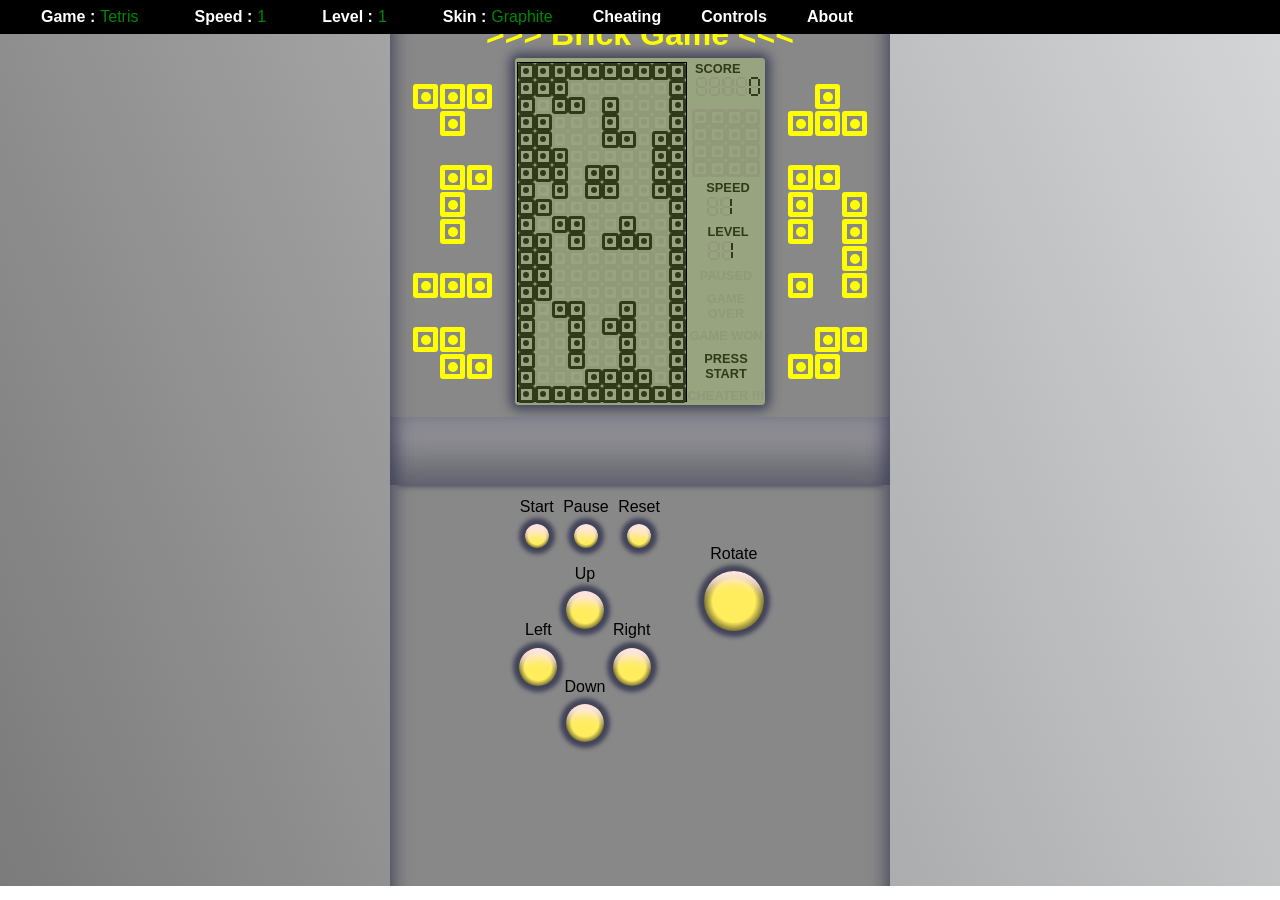
==== BrickGame/index.html @ 1d0b7e73 "Brick game added" ====
<!doctype html><html lang="en"><head><meta charset="utf-8"/><link rel="icon" href="./favicon.ico"/><meta name="viewport" content="width=device-width,initial-scale=1"/><meta name="theme-color" content="#000000"/><meta name="description" content="Brick Game"/><link rel="apple-touch-icon" href="./logo192.png"/><link rel="manifest" href="./manifest.json"/><title>React App</title><script defer="defer" src="./static/js/main.a8718f3f.js"></script><link href="./static/css/main.9a8630f8.css" rel="stylesheet"></head><body><noscript>You need to enable JavaScript to run this app.</noscript><div id="root"></div></body></html>
---- BrickGame/static/css/main.9a8630f8.css ----
:where(html){line-height:1.15}:where(h1){-webkit-margin-after:.67em;-webkit-margin-before:.67em;font-size:2em;margin-block-end:.67em;margin-block-start:.67em}:where(dl,ol,ul) :where(dl,ol,ul){-webkit-margin-after:0;-webkit-margin-before:0;margin-block-end:0;margin-block-start:0}:where(hr){box-sizing:initial;color:inherit;height:0}:where(pre){font-family:monospace,monospace;font-size:1em}:where(abbr[title]){text-decoration:underline;-webkit-text-decoration:underline dotted;text-decoration:underline dotted}:where(b,strong){font-weight:bolder}:where(code,kbd,samp){font-family:monospace,monospace;font-size:1em}:where(small){font-size:80%}:where(table){border-color:currentColor;text-indent:0}:where(button,input,select){margin:0}:where(button){text-transform:none}:where(button,input:is([type=button i],[type=reset i],[type=submit i])){-webkit-appearance:button}:where(progress){vertical-align:initial}:where(select){text-transform:none}:where(textarea){margin:0}:where(input[type=search i]){-webkit-appearance:textfield;outline-offset:-2px}::-webkit-inner-spin-button,::-webkit-outer-spin-button{height:auto}::-webkit-input-placeholder{color:inherit;opacity:.54}::-webkit-search-decoration{-webkit-appearance:none}::-webkit-file-upload-button{-webkit-appearance:button;font:inherit}:where(button,input:is([type=button i],[type=color i],[type=reset i],[type=submit i]))::-moz-focus-inner{border-style:none;padding:0}:where(button,input:is([type=button i],[type=color i],[type=reset i],[type=submit i]))::-moz-focusring{outline:1px dotted ButtonText}:where(:-moz-ui-invalid){box-shadow:none}:where(dialog){background-color:#fff;border:solid;color:#000;height:-moz-fit-content;height:-webkit-fit-content;height:fit-content;left:0;margin:auto;padding:1em;position:absolute;right:0;width:-moz-fit-content;width:-webkit-fit-content;width:fit-content}:where(dialog:not([open])){display:none}:where(summary){display:list-item}body{-webkit-font-smoothing:antialiased;-moz-osx-font-smoothing:grayscale;--displayBackgroundColor:#98a37f;--consoleHousingHeight:900px;--consoleHousingWidth:500px;--colorGameOn:#32391b;--colorGameOff:#92997b;--displayWidth:250px;--displayHeight:346.15px;--dojoWidth:170px;--dojoHeight:340px;--scoreBarWidth:calc(var(--displayWidth) - var(--dojoWidth));--graphite-button-color:#ff0;--graphite-housing-color:#888;--graphite-prints-on-housing-color:#fff;--graphite-background-color:#aaa;--red-button-color:#eee;--red-housing-color:#e00;--red-prints-on-housing-color:#fff;--red-background-color:#f33;--red-shadow-color:#500;--red-housing-shadow:inset -1px -1px 67px -24px #640000;--red-housing-light-reflex:inset -1px 29px 10px -24px #ffe6e6;--dark-button-color:#ee0;--dark-housing-color:#333;--dark-prints-on-housing-color:#ff0;--dark-background-color:#333;--housing-shadow:inset -1px -1px 67px -24px #0e0e0e;--housing-light-reflex:inset -1px 29px 10px -24px #fafafa;--button-shadow:inset 0px 0px 100px -76px #000;--key-pressed-color:orange;font-family:-apple-system,BlinkMacSystemFont,Segoe UI,Roboto,Oxygen,Ubuntu,Cantarell,Fira Sans,Droid Sans,Helvetica Neue,sans-serif;margin:0}code{font-family:source-code-pro,Menlo,Monaco,Consolas,Courier New,monospace}.root{background-color:#aaa;display:flex;flex-direction:column;width:100vw}.Graphite-background{background-image:linear-gradient(68deg,#7b7b7b,#d5d6d8)}.Polishflag-background{background:linear-gradient(0deg,#fd2d2d 44%,#fff 51%)}.Darkscheme-background{background:linear-gradient(324deg,#030303,#585858)}.styles_bar__CEqmL{background-color:#000;color:#fff;display:flex;font-family:Arial,Helvetica,sans-serif;font-weight:700;height:1.5rem;padding:5px;width:100%}.styles_container__50bK7:hover>.styles_menu__LCaaN{visibility:visible}.styles_menu__LCaaN{background-color:#333;left:1rem;position:relative;visibility:hidden;z-index:5}.styles_menuItem__nrW3n{padding-bottom:.25rem;padding-left:.5rem;padding-top:.25rem}.styles_menuItem__nrW3n:hover{background-color:#fff;color:#333;cursor:pointer}.styles_value__rJQ4E{color:#080;font-weight:100;padding-left:5px}.styles_headline__TjD8z{color:#fff;padding-left:20px;padding-right:20px;transition:.3s}.styles_headline-disabled__M8dPc,.styles_headline__TjD8z{align-items:center;display:flex;font-family:Arial,Helvetica,sans-serif;height:1.5rem}.styles_headline-disabled__M8dPc{color:#aaa;cursor:not-allowed}.styles_container__50bK7:hover>.styles_headline__TjD8z{color:#ff0;cursor:pointer;-webkit-transform:scale(1.2);transform:scale(1.2);transition:.3s;transition-timing-function:jump-start}.styles_selected__5HJgV{background-color:#aa6}.styles_selected__5HJgV:after{color:green;content:"x";position:absolute;right:1rem}.styles_icon__EVZ-t{-webkit-transform:rotate(-90deg);transform:rotate(-90deg);transition-duration:.3s}.styles_disabled-container__yTBPR,.styles_disabled__RrarI{align-items:center;color:#aaa;cursor:not-allowed;display:flex;font-family:Arial,Helvetica,sans-serif;height:1.5rem;transition:.3s}.styles_disabled-container__yTBPR{padding-left:20px;padding-right:20px}.styles_disabled-hide__lq-wu{display:none}.styles_container__50bK7:hover>.styles_headline__TjD8z>.styles_icon__EVZ-t{-webkit-transform:rotate(0deg);transform:rotate(0deg);transition-duration:.3s}.style_icon__rRsD1{align-content:center;align-items:center;border-radius:50%;display:flex;height:1rem;justify-content:center;width:1rem}.styles_container__SzRML{align-items:center;color:#fff;display:flex;font-family:Arial,Helvetica,sans-serif;height:1.5rem;padding-left:20px;padding-right:20px;transition:.3s}.styles_container__SzRML:hover{color:#ff0;cursor:pointer;-webkit-transform:scale(1.2);transform:scale(1.2);transition:.3s;transition-timing-function:jump-start}.styles_disabled__\+R7\+A{align-items:center;color:#aaa;cursor:not-allowed;display:flex;font-family:Arial,Helvetica,sans-serif;height:1.5rem;padding-left:20px;padding-right:20px;transition:.3s}.styles_container__SzRML>.styles_icon__0Lk7N{-webkit-transform:rotate(-90deg);transform:rotate(-90deg);transition-duration:.3s}.styles_container__SzRML:hover>.styles_icon__0Lk7N{-webkit-transform:rotate(0deg);transform:rotate(0deg);transition-duration:.3s}.styles_rotator__YS1-P{display:inline-block;-webkit-transform:rotate(90deg);transform:rotate(90deg);transition-duration:.3s}.styles_space__VPVTU{display:inline-block;position:relative;width:.5rem}.styles_shutter__eo2A5{-webkit-backdrop-filter:blur(15px);backdrop-filter:blur(15px);background-color:rgba(0,0,0,.5);color:#fff;font:Arial;font-size:2rem;height:100vh;left:0;line-height:3rem;position:absolute;top:0;width:100vw}.styles_content__GPBqo{height:70;left:50%;overflow:auto;position:relative;top:50%;-webkit-transform:translate(-50%,-50%);transform:translate(-50%,-50%);width:70%}.styles_code__bw43s{color:#ff0;font-weight:700}.styles_description__SWXAK{color:#fff;font-style:italic}.styles_title__\+zMVB{color:orange}.styles_center__VKy9h{display:flex;justify-content:center}.styles_right__0oMQI{padding-right:1rem;text-align:right}.styles_left__mYVie{padding-left:1rem;text-align:left}.styles_bold__QlPa6{color:#ff0;font-weight:700}.styles_italic__P59WH{font-style:italic}.styles_header__19hCU{color:#90ee90}.styles_border__1lH7p{--colorGameOn:#32391b;--colorGameOff:#92997b;--colorSticker:#fff;--colorNoBrick:transparent;--gameSize:17px;--stickerSize:25px;--borderGameOn:solid var(--colorGameOn) 3.6px;--borderGameOff:solid var(--colorGameOff) 3.6px;--borderSticker:solid var(--colorSticker) thick;--borderNoBrick:solid var(--colorNoBrick) thick;align-content:center;align-items:center;box-sizing:border-box;display:flex;justify-content:center;justify-items:center}.styles_borderGameOn__H\+dwd{border:var(--borderGameOn);border-radius:3px}.styles_borderGameOff__jT-RS,.styles_borderGameOn__H\+dwd{box-sizing:border-box;height:var(--gameSize);position:relative;width:var(--gameSize)}.styles_borderGameOff__jT-RS{border:var(--borderGameOff);border-radius:3px}.styles_borderSticker__MqSZi{border:var(--borderSticker);border-radius:3px;box-sizing:border-box;height:var(--stickerSize);margin:1px;padding:3px;width:var(--stickerSize)}.styles_Darkscheme-borderSticker__xmInf{border:thick solid #ff0}.styles_Polishflag-borderSticker__UKQ0g{border:thick solid #fff}.styles_Graphite-borderSticker__eGFzm{border:thick solid #ff0}.styles_borderNoBrick__YOBVM{border:var(--borderNoBrick);height:var(--stickerSize);margin:1px;width:var(--stickerSize)}.styles_insideGameOn__cyIUy{background-color:var(--colorGameOn);border:var(--borderGameOn);border-radius:50%;box-sizing:border-box}.styles_insideGameOff__wM2Ic{background-color:var(--colorGameOff);border:var(--borderGameOff);border-radius:50%;box-sizing:border-box}.styles_insideSticker__2CkeP{border:var(--borderSticker);border-radius:50%}.styles_Darkscheme-insideSticker__1\+G-9,.styles_Graphite-insideSticker__AUf77{border:thick solid #ff0}.styles_Polishflag-insideSticker__G9auV{border:thick solid #fff}.styles_insideNoBrick__9MgVj{background-color:var(--colorNoBrick);border:var(--borderNoBrick)}.styles_row__YT-V1{display:flex}.styles_block__S-BAT{display:flex;flex-direction:column;height:100%;width:100%}.styles_edgePressed__WwV9n{background-image:radial-gradient(circle,var(--key-pressed-color) 50%,#0e0e0e 88%)!important}.styles_container__4QFNZ{--small:24px;--medium:38px;--big:60px;align-items:center;display:flex;flex-direction:column;justify-content:center;justify-items:center}.styles_edge__aYxEn:hover{cursor:pointer}.styles_label__vOBZz{color:#000;font-family:Arial,Helvetica,sans-serif;margin-bottom:.5rem;margin-top:-.5rem}.styles_edge__aYxEn{background-color:#ff0;border-radius:50%;display:block}.styles_edge__aYxEn:hover{background-color:#dd0;background-image:radial-gradient(circle,#ffc836 50%,#0e0e0e 88%)}.styles_edge__aYxEn:active{background-color:orange;background-image:radial-gradient(circle,var(--key-pressed-color) 50%,#0e0e0e 88%)}.styles_small__ZDCqi{height:var(--small);width:var(--small)}.styles_medium__ssEZa{height:var(--medium);width:var(--medium)}.styles_big__jTDZK{height:var(--big);width:var(--big)}.styles_Graphite-key__-tIzJ{background-image:radial-gradient(circle,#ffed5e 50%,#0e0e0e 88%);box-shadow:inset -1px 30px 10px -20px #ffe6e6,0 0 4px 6px #42445a}.styles_Polishflag-key__TTjCm{background-image:radial-gradient(circle,#ffeded 50%,#0e0e0e 88%);box-shadow:inset -1px 30px 10px -20px #ffe6e6,0 0 4px 6px #b40000}.styles_Darkscheme-key__DaCdX{background-image:radial-gradient(circle,#ffed5e 50%,#0e0e0e 88%);box-shadow:inset -1px 30px 10px -20px #ffe6e6,0 0 4px 6px #282828}.styles_arrows__DCdwc{display:grid;grid-template-areas:". up ." "left . right" ". down .";grid-template-columns:1fr 1fr 1fr;grid-template-rows:1fr 1fr 1fr;height:140px;width:140px}.styles_up__-tYOK{grid-area:up}.styles_left__4q6kD{grid-area:left}.styles_right__ohTGA{grid-area:right}.styles_down__VveQY{grid-area:down}.styles_container__EF8z\+{display:grid;grid-template-areas:"pause . ." "arrows . rotate";grid-template-columns:5fr 1fr 2fr;grid-template-rows:1fr 5fr;height:100%}.styles_controls__UF9TY{display:flex;flex-direction:row;justify-content:start}.styles_controls__UF9TY>*{margin:.3rem}.styles_arrows__OKcAK{grid-area:arrows;margin-top:20px}.styles_rotate__pA7mo{grid-area:rotate}.styles_table__UaQYQ{align-content:center;align-items:center;display:flex;height:calc(100vh - 3rem);justify-content:center;overflow:auto;width:100vw}.styles_housing__ruMe8{border-radius:20px;display:grid;grid-template-areas:"topBar topBar topBar" "leftSideBar display rightSideBar" "bottomBar bottomBar bottomBar" "leftKeypadBar keypad rightKeypadBar" "margin margin margin";grid-template-columns:3fr 6fr 3fr;grid-template-rows:1fr 5fr 1fr 4fr 2fr;height:var(--consoleHousingHeight);width:var(--consoleHoudingWidth)}.styles_stickerLabel__KJYj0{color:#fff;font-family:Franklin Gothic Medium,Arial Narrow,Arial,sans-serif;font-size:2rem;font-weight:800}.styles_topBar__RalDN{align-self:center;grid-area:topBar;justify-self:center}.styles_leftSideBar__He7ye{align-self:center;grid-area:leftSideBar;justify-self:center}.styles_rightSideBar__FjmMC{align-self:center;grid-area:rightSideBar;justify-self:center}.styles_display__kEkVy{border-radius:.25rem;grid-area:display;height:var(--displayHeight);width:var(--displayWidth)}.styles_Darkscheme-display__ofQAU{box-shadow:0 0 11px 5px #191919}.styles_Graphite-display__e9wpD{box-shadow:0 0 11px 5px #42445a}.styles_Polishflag-display__229t-{box-shadow:0 0 11px 5px #b40000}.styles_bottomBar__t8jQU{grid-area:bottomBar;margin-bottom:-2rem;margin-top:.75rem}.styles_Graphite-bottomBar__k\+3kg{box-shadow:inset 0 40px 48px -37px #42445a,inset 0 -40px 58px -37px #42445a,inset 40px 0 18px -37px #42445a,inset -40px 0 18px -37px #42445a,0 8px 6px -7px #42445a,inset -1px 29px 50px -24px snow}.styles_Darkscheme-bottomBar__9L4bA{--graphite-housing-shadow-color:#000;box-shadow:inset 0 40px 18px -37px var(--graphite-housing-shadow-color),inset 0 -40px 18px -37px var(--graphite-housing-shadow-color),inset 40px 0 18px -37px var(--graphite-housing-shadow-color),inset -40px 0 18px -37px var(--graphite-housing-shadow-color),0 8px 6px -7px var(--graphite-housing-shadow-color),inset -1px 29px 40px -24px snow}.styles_Polishflag-bottomBar__HS5Ks{--red-housing-shadow-color:#b40000;box-shadow:inset 0 40px 18px -37px var(--red-housing-shadow-color),inset 0 -40px 18px -37px var(--red-housing-shadow-color),inset 40px 0 18px -37px var(--red-housing-shadow-color),inset -40px 0 18px -37px var(--red-housing-shadow-color),0 8px 6px -7px var(--red-housing-shadow-color),inset -1px 29px 50px -24px snow}.styles_Polishflag-stickerLabel__uFpqW{color:#fff}.styles_Darkscheme-stickerLabel__0xBUY,.styles_Graphite-stickerLabel__e0Rak{color:#ff0}.styles_leftKeypadBar__b04E1{grid-area:leftKeypadBar}.styles_rightKeypadBar__R8IPo{grid-area:rightKeypadBar}.styles_keypad__iTSOQ{grid-area:keypad;margin-top:3rem}.styles_margin__yxR21{grid-area:margin}.styles_grayTheme__TTOgS{background-color:#888;color:#000}.styles_Graphite-housing__LWJk\+{background-color:var(--graphite-housing-color);box-shadow:inset 0 40px 18px -37px #42445a,inset 0 -40px 18px -37px #42445a,inset 40px 0 18px -37px #42445a,inset -40px 0 18px -37px #42445a,var(--housing-light-reflex)}.styles_Polishflag-housing__D9NJi{background-color:var(--red-housing-color);box-shadow:var(--red-housing-shadow),var(--red-housing-light-reflex)}.styles_Darkscheme-housing__CQk2G{background-color:var(--dark-housing-color);box-shadow:var(--housing-shadow),var(--housing-light-reflex)}.styles_line__gDi\+6{display:flex;margin:0}.styles_digitContainer__2l1uZ{--w:0.7rem;--h:1.2rem;--afterSize:0.18506rem background-color:var(--displayBackgroundColor);height:var(--h);margin:1px;width:var(--w)}.styles_on__JvZS-{background-color:var(--colorGameOn)}.styles_off__xnzGs{background-color:var(--colorGameOff)}.styles_digitDisplay__mAK\+S{display:flex;flex-direction:row}.styles_block__lu7S3{display:grid;grid-template-areas:". topBar ." "leftTopBar . rightTopBar" ". middleBar ." "downLeftBar . downRightBar" ". downBar .";grid-template-columns:1.5fr 5fr 1.5fr;grid-template-rows:1.5fr 5fr 1.5fr 5fr 1.5fr;height:100%;width:100%}.styles_topBar__ZB3RW{grid-area:topBar}.styles_leftTopBar__\+GzXw{grid-area:leftTopBar}.styles_rightTopBar__mE5\+Q{grid-area:rightTopBar}.styles_middleBar__Xh0fb{grid-area:middleBar}.styles_downLeftBar__GnOsE{grid-area:downLeftBar}.styles_downRightBar__9cfa0{grid-area:downRightBar}.styles_downBar__SiZ-t{grid-area:downBar}.styles_segment__GxCFf{width:100%}.styles_container__t3ckh{align-items:center;display:flex;flex-direction:column;font-size:.8rem;justify-content:center}.styles_hidden__lf\+PU{color:var(--colorGameOff)}.styles_visible__OLagG{color:var(--colorGameOn)}.styles_gameAttributeLabel__L92tV{color:var(--colorGameOn);font-weight:700;text-transform:uppercase}.styles_gameAttributeValue__1f\+uN{color:var(--colorGameOn);margin-left:.25rem}.styles_gameAttributeContainer__XcdrY{margin-bottom:.5rem;margin-left:.25rem}.styles_band__7zaNf{font-weight:700;margin-bottom:.5rem;text-align:center;text-transform:uppercase}.styles_space__dLRj-{height:.25rem;position:relative}.styles_display__KAsI3{align-items:center;background-color:var(--displayBackgroundColor);border-radius:.25rem;box-sizing:border-box;display:flex;height:100%;padding:0}.styles_dojoSection__GKWzz{border:thin solid #000;box-sizing:border-box;height:var(--dojoHeight);margin-left:2px;width:var(--dojoWidth)}.styles_scoreSection__ojG5d{height:var(--dojoHeight);width:var(--scoreBarWidth)}
/*# sourceMappingURL=main.9a8630f8.css.map*/
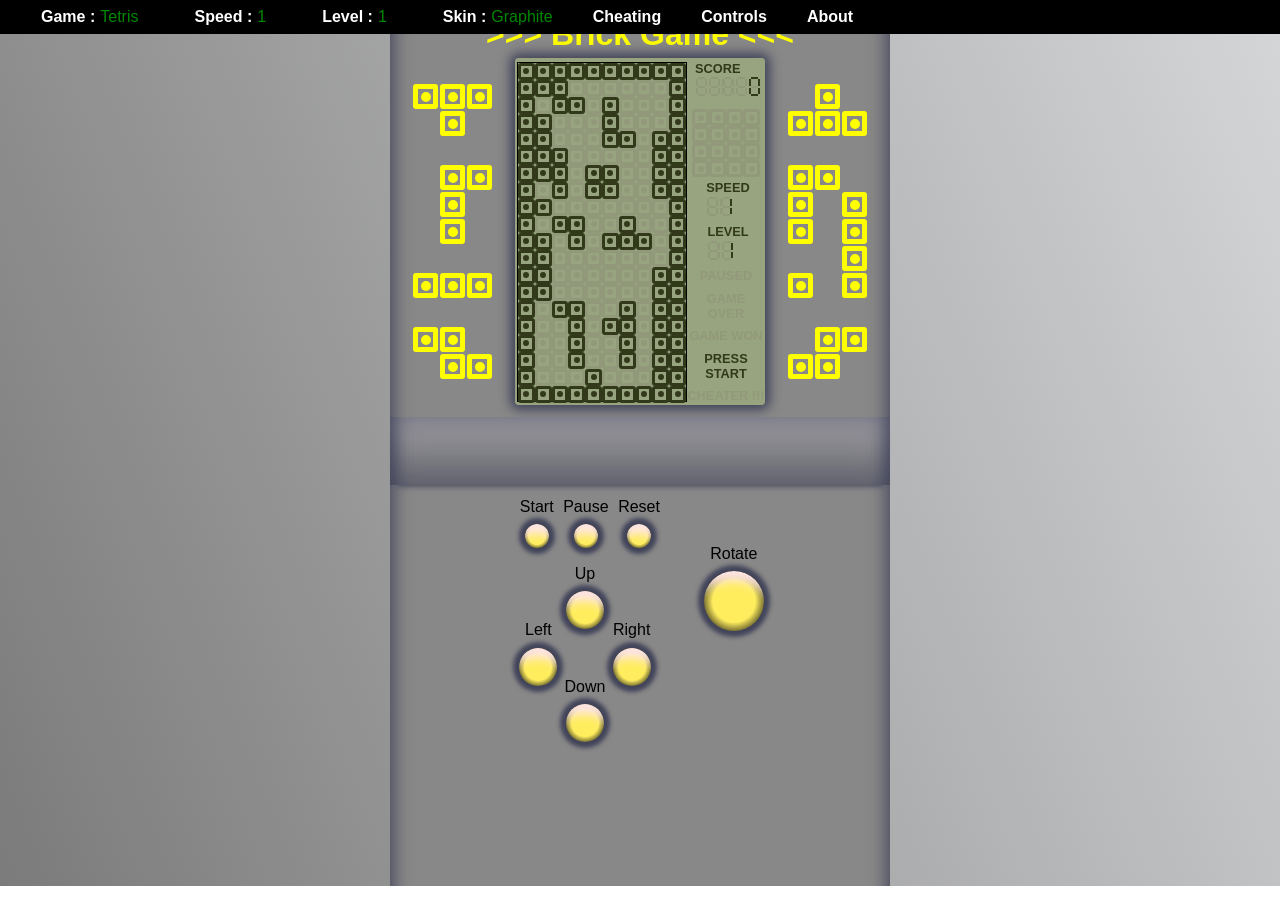
==== commit 12406ddd: "Timer correction" ====
--- a/BrickGame/index.html
+++ b/BrickGame/index.html
@@ -1 +1 @@
-<!doctype html><html lang="en"><head><meta charset="utf-8"/><link rel="icon" href="./favicon.ico"/><meta name="viewport" content="width=device-width,initial-scale=1"/><meta name="theme-color" content="#000000"/><meta name="description" content="Brick Game"/><link rel="apple-touch-icon" href="./logo192.png"/><link rel="manifest" href="./manifest.json"/><title>React App</title><script defer="defer" src="./static/js/main.a8718f3f.js"></script><link href="./static/css/main.9a8630f8.css" rel="stylesheet"></head><body><noscript>You need to enable JavaScript to run this app.</noscript><div id="root"></div></body></html>+<!doctype html><html lang="en"><head><meta charset="utf-8"/><link rel="icon" href="./favicon.ico"/><meta name="viewport" content="width=device-width,initial-scale=1"/><meta name="theme-color" content="#000000"/><meta name="description" content="Web site created using create-react-app"/><link rel="apple-touch-icon" href="./logo192.png"/><link rel="manifest" href="./manifest.json"/><title>React App</title><script defer="defer" src="./static/js/main.12ca5d78.js"></script><link href="./static/css/main.9a8630f8.css" rel="stylesheet"></head><body><noscript>You need to enable JavaScript to run this app.</noscript><div id="root"></div></body></html>
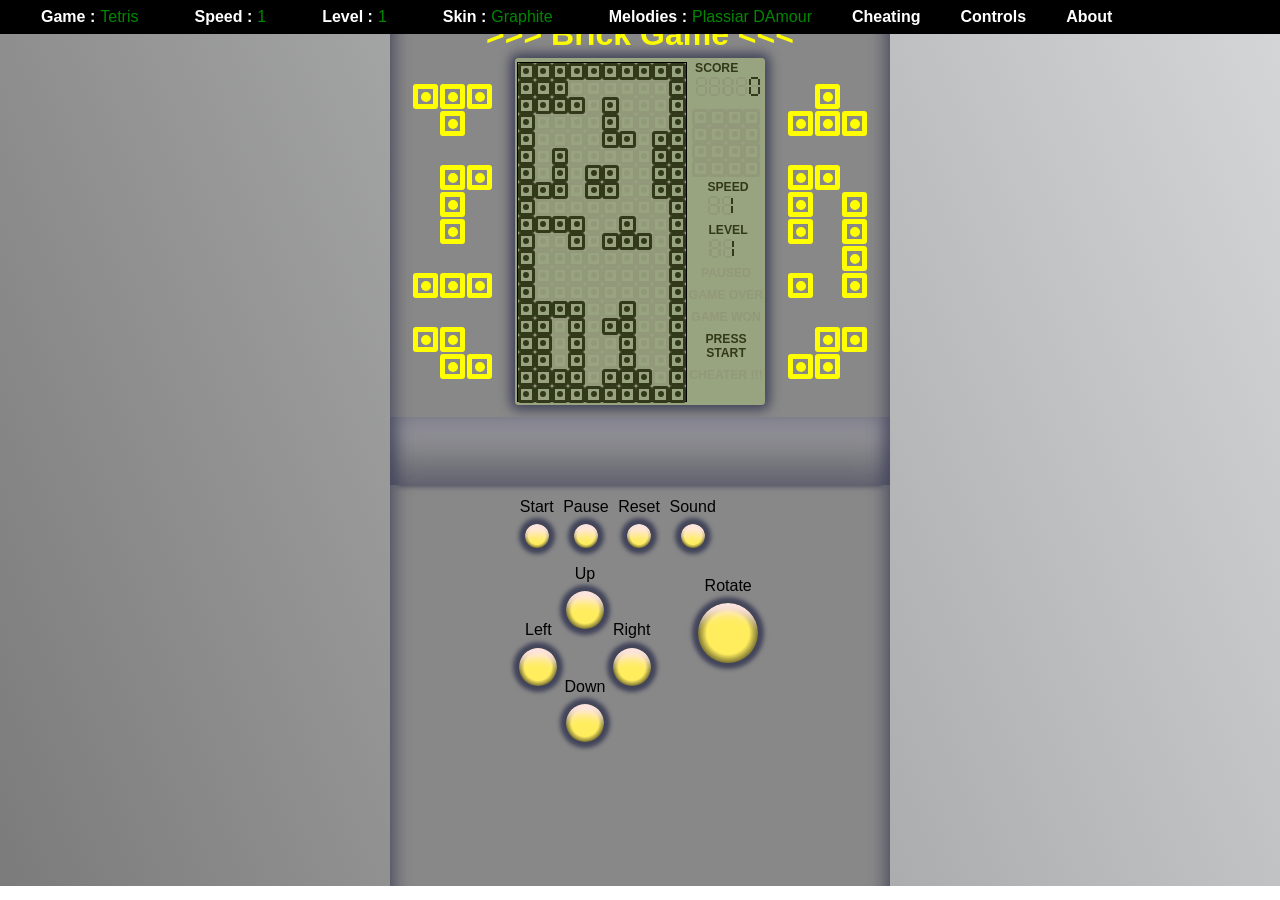
==== commit 72e45cc9: "Brick game with sound, beta version" ====
--- a/BrickGame/index.html
+++ b/BrickGame/index.html
@@ -1 +1 @@
-<!doctype html><html lang="en"><head><meta charset="utf-8"/><link rel="icon" href="./favicon.ico"/><meta name="viewport" content="width=device-width,initial-scale=1"/><meta name="theme-color" content="#000000"/><meta name="description" content="Web site created using create-react-app"/><link rel="apple-touch-icon" href="./logo192.png"/><link rel="manifest" href="./manifest.json"/><title>React App</title><script defer="defer" src="./static/js/main.12ca5d78.js"></script><link href="./static/css/main.9a8630f8.css" rel="stylesheet"></head><body><noscript>You need to enable JavaScript to run this app.</noscript><div id="root"></div></body></html>+<!doctype html><html lang="en"><head><meta charset="utf-8"/><link rel="icon" href="./favicon.ico"/><meta name="viewport" content="width=device-width,initial-scale=1"/><meta name="theme-color" content="#000000"/><meta name="description" content="Web site created using create-react-app"/><link rel="apple-touch-icon" href="./logo192.png"/><link rel="manifest" href="./manifest.json"/><title>React App</title><script defer="defer" src="./static/js/main.a6282144.js"></script><link href="./static/css/main.d0f66584.css" rel="stylesheet"></head><body><noscript>You need to enable JavaScript to run this app.</noscript><div id="root"></div></body></html>
--- a/BrickGame/static/css/main.d0f66584.css
+++ b/BrickGame/static/css/main.d0f66584.css
@@ -0,0 +1,2 @@
+:where(html){line-height:1.15}:where(h1){-webkit-margin-after:.67em;-webkit-margin-before:.67em;font-size:2em;margin-block-end:.67em;margin-block-start:.67em}:where(dl,ol,ul) :where(dl,ol,ul){-webkit-margin-after:0;-webkit-margin-before:0;margin-block-end:0;margin-block-start:0}:where(hr){box-sizing:initial;color:inherit;height:0}:where(pre){font-family:monospace,monospace;font-size:1em}:where(abbr[title]){text-decoration:underline;-webkit-text-decoration:underline dotted;text-decoration:underline dotted}:where(b,strong){font-weight:bolder}:where(code,kbd,samp){font-family:monospace,monospace;font-size:1em}:where(small){font-size:80%}:where(table){border-color:currentColor;text-indent:0}:where(button,input,select){margin:0}:where(button){text-transform:none}:where(button,input:is([type=button i],[type=reset i],[type=submit i])){-webkit-appearance:button}:where(progress){vertical-align:initial}:where(select){text-transform:none}:where(textarea){margin:0}:where(input[type=search i]){-webkit-appearance:textfield;outline-offset:-2px}::-webkit-inner-spin-button,::-webkit-outer-spin-button{height:auto}::-webkit-input-placeholder{color:inherit;opacity:.54}::-webkit-search-decoration{-webkit-appearance:none}::-webkit-file-upload-button{-webkit-appearance:button;font:inherit}:where(button,input:is([type=button i],[type=color i],[type=reset i],[type=submit i]))::-moz-focus-inner{border-style:none;padding:0}:where(button,input:is([type=button i],[type=color i],[type=reset i],[type=submit i]))::-moz-focusring{outline:1px dotted ButtonText}:where(:-moz-ui-invalid){box-shadow:none}:where(dialog){background-color:#fff;border:solid;color:#000;height:-moz-fit-content;height:-webkit-fit-content;height:fit-content;left:0;margin:auto;padding:1em;position:absolute;right:0;width:-moz-fit-content;width:-webkit-fit-content;width:fit-content}:where(dialog:not([open])){display:none}:where(summary){display:list-item}body{-webkit-font-smoothing:antialiased;-moz-osx-font-smoothing:grayscale;--displayBackgroundColor:#98a37f;--consoleHousingHeight:900px;--consoleHousingWidth:500px;--colorGameOn:#32391b;--colorGameOff:#92997b;--displayWidth:250px;--displayHeight:346.15px;--dojoWidth:170px;--dojoHeight:340px;--scoreBarWidth:calc(var(--displayWidth) - var(--dojoWidth));--graphite-button-color:#ff0;--graphite-housing-color:#888;--graphite-prints-on-housing-color:#fff;--graphite-background-color:#aaa;--red-button-color:#eee;--red-housing-color:#e00;--red-prints-on-housing-color:#fff;--red-background-color:#f33;--red-shadow-color:#500;--red-housing-shadow:inset -1px -1px 67px -24px #640000;--red-housing-light-reflex:inset -1px 29px 10px -24px #ffe6e6;--dark-button-color:#ee0;--dark-housing-color:#333;--dark-prints-on-housing-color:#ff0;--dark-background-color:#333;--housing-shadow:inset -1px -1px 67px -24px #0e0e0e;--housing-light-reflex:inset -1px 29px 10px -24px #fafafa;--button-shadow:inset 0px 0px 100px -76px #000;--key-pressed-color:orange;font-family:-apple-system,BlinkMacSystemFont,Segoe UI,Roboto,Oxygen,Ubuntu,Cantarell,Fira Sans,Droid Sans,Helvetica Neue,sans-serif;margin:0}code{font-family:source-code-pro,Menlo,Monaco,Consolas,Courier New,monospace}.root{background-color:#aaa;display:flex;flex-direction:column;width:100vw}.Graphite-background{background-image:linear-gradient(68deg,#7b7b7b,#d5d6d8)}.Polishflag-background{background:linear-gradient(0deg,#fd2d2d 44%,#fff 51%)}.Darkscheme-background{background:linear-gradient(324deg,#030303,#585858)}.styles_bar__CEqmL{background-color:#000;color:#fff;display:flex;font-family:Arial,Helvetica,sans-serif;font-weight:700;height:1.5rem;padding:5px;width:100%}.styles_container__50bK7:hover>.styles_menu__LCaaN{visibility:visible}.styles_menu__LCaaN{background-color:#333;left:1rem;position:relative;visibility:hidden;z-index:5}.styles_menuItem__nrW3n{padding-bottom:.25rem;padding-left:.5rem;padding-top:.25rem}.styles_menuItem__nrW3n:hover{background-color:#fff;color:#333;cursor:pointer}.styles_value__rJQ4E{color:#080;font-weight:100;padding-left:5px}.styles_headline__TjD8z{color:#fff;padding-left:20px;padding-right:20px;transition:.3s}.styles_headline-disabled__M8dPc,.styles_headline__TjD8z{align-items:center;display:flex;font-family:Arial,Helvetica,sans-serif;height:1.5rem}.styles_headline-disabled__M8dPc{color:#aaa;cursor:not-allowed}.styles_container__50bK7:hover>.styles_headline__TjD8z{color:#ff0;cursor:pointer;-webkit-transform:scale(1.2);transform:scale(1.2);transition:.3s;transition-timing-function:jump-start}.styles_selected__5HJgV{background-color:#aa6}.styles_selected__5HJgV:after{color:green;content:"x";position:absolute;right:1rem}.styles_icon__EVZ-t{-webkit-transform:rotate(-90deg);transform:rotate(-90deg);transition-duration:.3s}.styles_disabled-container__yTBPR,.styles_disabled__RrarI{align-items:center;color:#aaa;cursor:not-allowed;display:flex;font-family:Arial,Helvetica,sans-serif;height:1.5rem;transition:.3s}.styles_disabled-container__yTBPR{padding-left:20px;padding-right:20px}.styles_disabled-hide__lq-wu{display:none}.styles_container__50bK7:hover>.styles_headline__TjD8z>.styles_icon__EVZ-t{-webkit-transform:rotate(0deg);transform:rotate(0deg);transition-duration:.3s}.style_icon__rRsD1{align-content:center;align-items:center;border-radius:50%;display:flex;height:1rem;justify-content:center;width:1rem}.styles_container__SzRML{align-items:center;color:#fff;display:flex;font-family:Arial,Helvetica,sans-serif;height:1.5rem;padding-left:20px;padding-right:20px;transition:.3s}.styles_container__SzRML:hover{color:#ff0;cursor:pointer;-webkit-transform:scale(1.2);transform:scale(1.2);transition:.3s;transition-timing-function:jump-start}.styles_disabled__\+R7\+A{align-items:center;color:#aaa;cursor:not-allowed;display:flex;font-family:Arial,Helvetica,sans-serif;height:1.5rem;padding-left:20px;padding-right:20px;transition:.3s}.styles_container__SzRML>.styles_icon__0Lk7N{-webkit-transform:rotate(-90deg);transform:rotate(-90deg);transition-duration:.3s}.styles_container__SzRML:hover>.styles_icon__0Lk7N{-webkit-transform:rotate(0deg);transform:rotate(0deg);transition-duration:.3s}.styles_rotator__YS1-P{display:inline-block;-webkit-transform:rotate(90deg);transform:rotate(90deg);transition-duration:.3s}.styles_space__VPVTU{display:inline-block;position:relative;width:.5rem}.styles_shutter__eo2A5{-webkit-backdrop-filter:blur(15px);backdrop-filter:blur(15px);background-color:rgba(0,0,0,.5);color:#fff;font:Arial;font-size:2rem;height:100vh;left:0;line-height:3rem;position:absolute;top:0;width:100vw}.styles_content__GPBqo{height:70;left:50%;overflow:auto;position:relative;top:50%;-webkit-transform:translate(-50%,-50%);transform:translate(-50%,-50%);width:70%}.styles_code__bw43s{color:#ff0;font-weight:700}.styles_description__SWXAK{color:#fff;font-style:italic}.styles_title__\+zMVB{color:orange}.styles_center__VKy9h{display:flex;justify-content:center}.styles_right__0oMQI{padding-right:1rem;text-align:right}.styles_left__mYVie{padding-left:1rem;text-align:left}.styles_bold__QlPa6{color:#ff0;font-weight:700}.styles_italic__P59WH{font-style:italic}.styles_header__19hCU{color:#90ee90}.styles_border__1lH7p{--colorGameOn:#32391b;--colorGameOff:#92997b;--colorSticker:#fff;--colorNoBrick:transparent;--gameSize:17px;--stickerSize:25px;--borderGameOn:solid var(--colorGameOn) 3.6px;--borderGameOff:solid var(--colorGameOff) 3.6px;--borderSticker:solid var(--colorSticker) thick;--borderNoBrick:solid var(--colorNoBrick) thick;align-content:center;align-items:center;box-sizing:border-box;display:flex;justify-content:center;justify-items:center}.styles_borderGameOn__H\+dwd{border:var(--borderGameOn);border-radius:3px}.styles_borderGameOff__jT-RS,.styles_borderGameOn__H\+dwd{box-sizing:border-box;height:var(--gameSize);position:relative;width:var(--gameSize)}.styles_borderGameOff__jT-RS{border:var(--borderGameOff);border-radius:3px}.styles_borderSticker__MqSZi{border:var(--borderSticker);border-radius:3px;box-sizing:border-box;height:var(--stickerSize);margin:1px;padding:3px;width:var(--stickerSize)}.styles_Darkscheme-borderSticker__xmInf{border:thick solid #ff0}.styles_Polishflag-borderSticker__UKQ0g{border:thick solid #fff}.styles_Graphite-borderSticker__eGFzm{border:thick solid #ff0}.styles_borderNoBrick__YOBVM{border:var(--borderNoBrick);height:var(--stickerSize);margin:1px;width:var(--stickerSize)}.styles_insideGameOn__cyIUy{background-color:var(--colorGameOn);border:var(--borderGameOn);border-radius:50%;box-sizing:border-box}.styles_insideGameOff__wM2Ic{background-color:var(--colorGameOff);border:var(--borderGameOff);border-radius:50%;box-sizing:border-box}.styles_insideSticker__2CkeP{border:var(--borderSticker);border-radius:50%}.styles_Darkscheme-insideSticker__1\+G-9,.styles_Graphite-insideSticker__AUf77{border:thick solid #ff0}.styles_Polishflag-insideSticker__G9auV{border:thick solid #fff}.styles_insideNoBrick__9MgVj{background-color:var(--colorNoBrick);border:var(--borderNoBrick)}.styles_row__YT-V1{display:flex}.styles_block__S-BAT{display:flex;flex-direction:column;height:100%;width:100%}.styles_edgePressed__WwV9n{background-image:radial-gradient(circle,var(--key-pressed-color) 50%,#0e0e0e 88%)!important}.styles_container__4QFNZ{--small:24px;--medium:38px;--big:60px;align-items:center;display:flex;flex-direction:column;justify-content:center;justify-items:center}.styles_edge__aYxEn:hover{cursor:pointer}.styles_label__vOBZz{color:#000;font-family:Arial,Helvetica,sans-serif;margin-bottom:.5rem;margin-top:-.5rem}.styles_edge__aYxEn{background-color:#ff0;border-radius:50%;display:block}.styles_edge__aYxEn:hover{background-color:#dd0;background-image:radial-gradient(circle,#ffc836 50%,#0e0e0e 88%)}.styles_edge__aYxEn:active{background-color:orange;background-image:radial-gradient(circle,var(--key-pressed-color) 50%,#0e0e0e 88%)}.styles_small__ZDCqi{height:var(--small);width:var(--small)}.styles_medium__ssEZa{height:var(--medium);width:var(--medium)}.styles_big__jTDZK{height:var(--big);width:var(--big)}.styles_Graphite-key__-tIzJ{background-image:radial-gradient(circle,#ffed5e 50%,#0e0e0e 88%);box-shadow:inset -1px 30px 10px -20px #ffe6e6,0 0 4px 6px #42445a}.styles_Polishflag-key__TTjCm{background-image:radial-gradient(circle,#ffeded 50%,#0e0e0e 88%);box-shadow:inset -1px 30px 10px -20px #ffe6e6,0 0 4px 6px #b40000}.styles_Darkscheme-key__DaCdX{background-image:radial-gradient(circle,#ffed5e 50%,#0e0e0e 88%);box-shadow:inset -1px 30px 10px -20px #ffe6e6,0 0 4px 6px #282828}.styles_arrows__DCdwc{display:grid;grid-template-areas:". up ." "left . right" ". down .";grid-template-columns:1fr 1fr 1fr;grid-template-rows:1fr 1fr 1fr;height:140px;width:140px}.styles_up__-tYOK{grid-area:up}.styles_left__4q6kD{grid-area:left}.styles_right__ohTGA{grid-area:right}.styles_down__VveQY{grid-area:down}.styles_container__EF8z\+{display:grid;grid-template-areas:"pause . ." "arrows . rotate";grid-template-columns:5fr 0fr 1fr;grid-template-rows:1fr 5fr;height:100%}.styles_controls__UF9TY{display:flex;flex-direction:row;justify-content:start}.styles_controls__UF9TY>*{margin:.3rem}.styles_arrows__OKcAK{grid-area:arrows;margin-top:20px}.styles_rotate__pA7mo{grid-area:rotate}.styles_rotate__pA7mo>*{margin-left:-2rem;margin-top:2rem}.styles_table__UaQYQ{align-content:center;align-items:center;display:flex;height:calc(100vh - 3rem);justify-content:center;overflow:auto;width:100vw}.styles_housing__ruMe8{border-radius:20px;display:grid;grid-template-areas:"topBar topBar topBar" "leftSideBar display rightSideBar" "bottomBar bottomBar bottomBar" "leftKeypadBar keypad rightKeypadBar" "margin margin margin";grid-template-columns:3fr 6fr 3fr;grid-template-rows:1fr 5fr 1fr 4fr 2fr;height:var(--consoleHousingHeight);width:var(--consoleHoudingWidth)}.styles_stickerLabel__KJYj0{color:#fff;font-family:Franklin Gothic Medium,Arial Narrow,Arial,sans-serif;font-size:2rem;font-weight:800}.styles_topBar__RalDN{align-self:center;grid-area:topBar;justify-self:center}.styles_leftSideBar__He7ye{align-self:center;grid-area:leftSideBar;justify-self:center}.styles_rightSideBar__FjmMC{align-self:center;grid-area:rightSideBar;justify-self:center}.styles_display__kEkVy{border-radius:.25rem;grid-area:display;height:var(--displayHeight);width:var(--displayWidth)}.styles_Darkscheme-display__ofQAU{box-shadow:0 0 11px 5px #191919}.styles_Graphite-display__e9wpD{box-shadow:0 0 11px 5px #42445a}.styles_Polishflag-display__229t-{box-shadow:0 0 11px 5px #b40000}.styles_bottomBar__t8jQU{grid-area:bottomBar;margin-bottom:-2rem;margin-top:.75rem}.styles_Graphite-bottomBar__k\+3kg{box-shadow:inset 0 40px 48px -37px #42445a,inset 0 -40px 58px -37px #42445a,inset 40px 0 18px -37px #42445a,inset -40px 0 18px -37px #42445a,0 8px 6px -7px #42445a,inset -1px 29px 50px -24px snow}.styles_Darkscheme-bottomBar__9L4bA{--graphite-housing-shadow-color:#000;box-shadow:inset 0 40px 18px -37px var(--graphite-housing-shadow-color),inset 0 -40px 18px -37px var(--graphite-housing-shadow-color),inset 40px 0 18px -37px var(--graphite-housing-shadow-color),inset -40px 0 18px -37px var(--graphite-housing-shadow-color),0 8px 6px -7px var(--graphite-housing-shadow-color),inset -1px 29px 40px -24px snow}.styles_Polishflag-bottomBar__HS5Ks{--red-housing-shadow-color:#b40000;box-shadow:inset 0 40px 18px -37px var(--red-housing-shadow-color),inset 0 -40px 18px -37px var(--red-housing-shadow-color),inset 40px 0 18px -37px var(--red-housing-shadow-color),inset -40px 0 18px -37px var(--red-housing-shadow-color),0 8px 6px -7px var(--red-housing-shadow-color),inset -1px 29px 50px -24px snow}.styles_Polishflag-stickerLabel__uFpqW{color:#fff}.styles_Darkscheme-stickerLabel__0xBUY,.styles_Graphite-stickerLabel__e0Rak{color:#ff0}.styles_leftKeypadBar__b04E1{grid-area:leftKeypadBar}.styles_rightKeypadBar__R8IPo{grid-area:rightKeypadBar}.styles_keypad__iTSOQ{grid-area:keypad;margin-top:3rem}.styles_margin__yxR21{grid-area:margin}.styles_grayTheme__TTOgS{background-color:#888;color:#000}.styles_Graphite-housing__LWJk\+{background-color:var(--graphite-housing-color);box-shadow:inset 0 40px 18px -37px #42445a,inset 0 -40px 18px -37px #42445a,inset 40px 0 18px -37px #42445a,inset -40px 0 18px -37px #42445a,var(--housing-light-reflex)}.styles_Polishflag-housing__D9NJi{background-color:var(--red-housing-color);box-shadow:var(--red-housing-shadow),var(--red-housing-light-reflex)}.styles_Darkscheme-housing__CQk2G{background-color:var(--dark-housing-color);box-shadow:var(--housing-shadow),var(--housing-light-reflex)}.styles_line__gDi\+6{display:flex;margin:0}.styles_digitContainer__2l1uZ{--w:0.7rem;--h:1.2rem;--afterSize:0.18506rem background-color:var(--displayBackgroundColor);height:var(--h);margin:1px;width:var(--w)}.styles_on__JvZS-{background-color:var(--colorGameOn)}.styles_off__xnzGs{background-color:var(--colorGameOff)}.styles_digitDisplay__mAK\+S{display:flex;flex-direction:row}.styles_block__lu7S3{display:grid;grid-template-areas:". topBar ." "leftTopBar . rightTopBar" ". middleBar ." "downLeftBar . downRightBar" ". downBar .";grid-template-columns:1.5fr 5fr 1.5fr;grid-template-rows:1.5fr 5fr 1.5fr 5fr 1.5fr;height:100%;width:100%}.styles_topBar__ZB3RW{grid-area:topBar}.styles_leftTopBar__\+GzXw{grid-area:leftTopBar}.styles_rightTopBar__mE5\+Q{grid-area:rightTopBar}.styles_middleBar__Xh0fb{grid-area:middleBar}.styles_downLeftBar__GnOsE{grid-area:downLeftBar}.styles_downRightBar__9cfa0{grid-area:downRightBar}.styles_downBar__SiZ-t{grid-area:downBar}.styles_segment__GxCFf{width:100%}.styles_container__t3ckh{align-items:center;display:flex;flex-direction:column;font-size:.76rem;justify-content:center}.styles_hidden__lf\+PU{color:var(--colorGameOff)}.styles_visible__OLagG{color:var(--colorGameOn)}.styles_gameAttributeLabel__L92tV{color:var(--colorGameOn);font-weight:700;text-transform:uppercase}.styles_gameAttributeValue__1f\+uN{color:var(--colorGameOn);margin-left:.25rem}.styles_gameAttributeContainer__XcdrY{margin-bottom:.5rem;margin-left:.25rem}.styles_band__7zaNf{font-weight:700;margin-bottom:.5rem;text-align:center;text-transform:uppercase}.styles_space__dLRj-{height:.25rem;position:relative}.styles_onOff__7mzcj{display:flex}.styles_display__KAsI3{align-items:center;background-color:var(--displayBackgroundColor);border-radius:.25rem;box-sizing:border-box;display:flex;height:100%;padding:0}.styles_dojoSection__GKWzz{border:thin solid #000;box-sizing:border-box;height:var(--dojoHeight);margin-left:2px;width:var(--dojoWidth)}.styles_scoreSection__ojG5d{height:var(--dojoHeight);width:var(--scoreBarWidth)}
+/*# sourceMappingURL=main.d0f66584.css.map*/
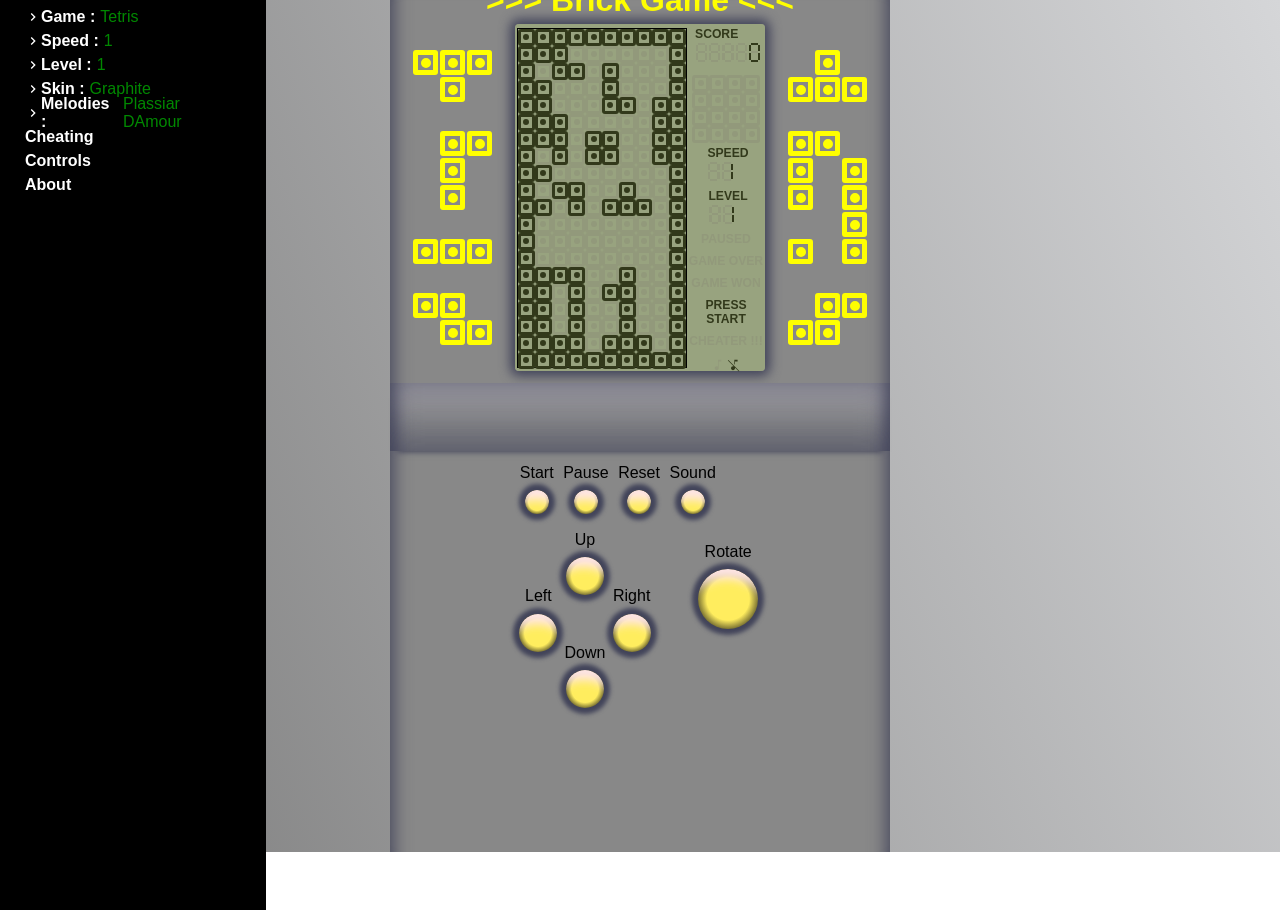
==== commit b65aac57: "Changes in brick game svg and menu" ====
--- a/BrickGame/index.html
+++ b/BrickGame/index.html
@@ -1 +1 @@
-<!doctype html><html lang="en"><head><meta charset="utf-8"/><link rel="icon" href="./favicon.ico"/><meta name="viewport" content="width=device-width,initial-scale=1"/><meta name="theme-color" content="#000000"/><meta name="description" content="Web site created using create-react-app"/><link rel="apple-touch-icon" href="./logo192.png"/><link rel="manifest" href="./manifest.json"/><title>React App</title><script defer="defer" src="./static/js/main.a6282144.js"></script><link href="./static/css/main.d0f66584.css" rel="stylesheet"></head><body><noscript>You need to enable JavaScript to run this app.</noscript><div id="root"></div></body></html>+<!doctype html><html lang="en"><head><meta charset="utf-8"/><link rel="icon" href="./favicon.ico"/><meta name="viewport" content="width=device-width,initial-scale=1"/><meta name="theme-color" content="#000000"/><meta name="description" content="Web site created using create-react-app"/><link rel="apple-touch-icon" href="./logo192.png"/><link rel="manifest" href="./manifest.json"/><title>React App</title><script defer="defer" src="./static/js/main.0b3d94dc.js"></script><link href="./static/css/main.c8c64995.css" rel="stylesheet"></head><body><noscript>You need to enable JavaScript to run this app.</noscript><div id="root"></div></body></html>
--- a/BrickGame/static/css/main.c8c64995.css
+++ b/BrickGame/static/css/main.c8c64995.css
@@ -0,0 +1,2 @@
+:where(html){line-height:1.15}:where(h1){-webkit-margin-after:.67em;-webkit-margin-before:.67em;font-size:2em;margin-block-end:.67em;margin-block-start:.67em}:where(dl,ol,ul) :where(dl,ol,ul){-webkit-margin-after:0;-webkit-margin-before:0;margin-block-end:0;margin-block-start:0}:where(hr){box-sizing:initial;color:inherit;height:0}:where(pre){font-family:monospace,monospace;font-size:1em}:where(abbr[title]){text-decoration:underline;-webkit-text-decoration:underline dotted;text-decoration:underline dotted}:where(b,strong){font-weight:bolder}:where(code,kbd,samp){font-family:monospace,monospace;font-size:1em}:where(small){font-size:80%}:where(table){border-color:currentColor;text-indent:0}:where(button,input,select){margin:0}:where(button){text-transform:none}:where(button,input:is([type=button i],[type=reset i],[type=submit i])){-webkit-appearance:button}:where(progress){vertical-align:initial}:where(select){text-transform:none}:where(textarea){margin:0}:where(input[type=search i]){-webkit-appearance:textfield;outline-offset:-2px}::-webkit-inner-spin-button,::-webkit-outer-spin-button{height:auto}::-webkit-input-placeholder{color:inherit;opacity:.54}::-webkit-search-decoration{-webkit-appearance:none}::-webkit-file-upload-button{-webkit-appearance:button;font:inherit}:where(button,input:is([type=button i],[type=color i],[type=reset i],[type=submit i]))::-moz-focus-inner{border-style:none;padding:0}:where(button,input:is([type=button i],[type=color i],[type=reset i],[type=submit i]))::-moz-focusring{outline:1px dotted ButtonText}:where(:-moz-ui-invalid){box-shadow:none}:where(dialog){background-color:#fff;border:solid;color:#000;height:-moz-fit-content;height:-webkit-fit-content;height:fit-content;left:0;margin:auto;padding:1em;position:absolute;right:0;width:-moz-fit-content;width:-webkit-fit-content;width:fit-content}:where(dialog:not([open])){display:none}:where(summary){display:list-item}body{-webkit-font-smoothing:antialiased;-moz-osx-font-smoothing:grayscale;--displayBackgroundColor:#98a37f;--consoleHousingHeight:900px;--consoleHousingWidth:500px;--colorGameOn:#32391b;--colorGameOff:#92997b;--displayWidth:250px;--displayHeight:346.15px;--dojoWidth:170px;--dojoHeight:340px;--scoreBarWidth:calc(var(--displayWidth) - var(--dojoWidth));--graphite-button-color:#ff0;--graphite-housing-color:#888;--graphite-prints-on-housing-color:#fff;--graphite-background-color:#aaa;--red-button-color:#eee;--red-housing-color:#e00;--red-prints-on-housing-color:#fff;--red-background-color:#f33;--red-shadow-color:#500;--red-housing-shadow:inset -1px -1px 67px -24px #640000;--red-housing-light-reflex:inset -1px 29px 10px -24px #ffe6e6;--dark-button-color:#ee0;--dark-housing-color:#333;--dark-prints-on-housing-color:#ff0;--dark-background-color:#333;--housing-shadow:inset -1px -1px 67px -24px #0e0e0e;--housing-light-reflex:inset -1px 29px 10px -24px #fafafa;--button-shadow:inset 0px 0px 100px -76px #000;--key-pressed-color:orange;font-family:-apple-system,BlinkMacSystemFont,Segoe UI,Roboto,Oxygen,Ubuntu,Cantarell,Fira Sans,Droid Sans,Helvetica Neue,sans-serif;margin:0}code{font-family:source-code-pro,Menlo,Monaco,Consolas,Courier New,monospace}.root{background-color:#aaa;display:flex;flex-direction:column;width:100vw}.Graphite-background{background-image:linear-gradient(68deg,#7b7b7b,#d5d6d8)}.Polishflag-background{background:linear-gradient(0deg,#fd2d2d 44%,#fff 51%)}.Darkscheme-background{background:linear-gradient(324deg,#030303,#585858)}.styles_bar__CEqmL{background-color:#000;color:#fff;display:flex;flex-direction:column;font-family:Arial,Helvetica,sans-serif;font-weight:700;height:100vh;padding:5px;position:absolute;width:20%}.styles_container__50bK7:hover>.styles_menu__LCaaN{opacity:1;position:relative}.styles_menu__LCaaN{left:1rem;opacity:0;position:absolute;z-index:5}.styles_menu__LCaaN:hover{position:relative}.styles_menuItem__nrW3n{padding-bottom:.25rem;padding-left:.5rem;padding-top:.25rem}.styles_menuItem__nrW3n:hover{background-color:#fff;color:#333;cursor:pointer}.styles_value__rJQ4E{color:#080;font-weight:100;padding-left:5px}.styles_headline__TjD8z{color:#fff;padding-left:20px;padding-right:20px;transition:.3s}.styles_headline-disabled__M8dPc,.styles_headline__TjD8z{align-items:center;display:flex;font-family:Arial,Helvetica,sans-serif;height:1.5rem}.styles_headline-disabled__M8dPc{color:#aaa;cursor:not-allowed}.styles_container__50bK7:hover>.styles_headline__TjD8z{color:#ff0;cursor:pointer;-webkit-transform:scale(1.2);transform:scale(1.2);transition:.3s;transition-timing-function:jump-start}.styles_selected__5HJgV{background-color:#aa6}.styles_selected__5HJgV:after{color:green;content:"x";position:absolute;right:1rem}.styles_icon__EVZ-t{-webkit-transform:rotate(-90deg);transform:rotate(-90deg);transition-duration:.3s}.styles_disabled-icon__ZKR-t,.styles_disabled__RrarI{align-items:center;color:#aaa;cursor:not-allowed;display:flex;font-family:Arial,Helvetica,sans-serif;height:1.5rem;transition:.3s}.styles_disabled-icon__ZKR-t{-webkit-transform:rotate(-90deg);transform:rotate(-90deg)}.styles_disabled-container__yTBPR{align-items:center;color:#aaa;cursor:not-allowed;display:flex;font-family:Arial,Helvetica,sans-serif;height:1.5rem;padding-left:20px;padding-right:20px;transition:.3s}.styles_disabled-hide__lq-wu{display:none}.styles_container__50bK7:hover>.styles_headline__TjD8z>.styles_icon__EVZ-t{-webkit-transform:rotate(0deg);transform:rotate(0deg);transition-duration:.3s}.style_icon__rRsD1{align-content:center;align-items:center;border-radius:50%;display:flex;height:1rem;justify-content:center;width:1rem}.styles_container__SzRML{align-items:center;color:#fff;display:flex;font-family:Arial,Helvetica,sans-serif;height:1.5rem;padding-left:20px;padding-right:20px;transition:.3s}.styles_container__SzRML:hover{color:#ff0;cursor:pointer;-webkit-transform:scale(1.2);transform:scale(1.2);transition:.3s;transition-timing-function:jump-start}.styles_disabled__\+R7\+A{align-items:center;color:#aaa;cursor:not-allowed;display:flex;font-family:Arial,Helvetica,sans-serif;height:1.5rem;padding-left:20px;padding-right:20px;transition:.3s}.styles_container__SzRML>.styles_icon__0Lk7N{-webkit-transform:rotate(-90deg);transform:rotate(-90deg);transition-duration:.3s}.styles_container__SzRML:hover>.styles_icon__0Lk7N{-webkit-transform:rotate(0deg);transform:rotate(0deg);transition-duration:.3s}.styles_rotator__YS1-P{display:inline-block;-webkit-transform:rotate(90deg);transform:rotate(90deg);transition-duration:.3s}.styles_space__VPVTU{display:inline-block;position:relative;width:.5rem}.styles_shutter__eo2A5{-webkit-backdrop-filter:blur(15px);backdrop-filter:blur(15px);background-color:rgba(0,0,0,.5);color:#fff;font:Arial;font-size:2rem;height:100vh;left:0;line-height:3rem;position:absolute;top:0;width:100vw}.styles_content__GPBqo{height:70;left:50%;overflow:auto;position:relative;top:50%;-webkit-transform:translate(-50%,-50%);transform:translate(-50%,-50%);width:70%}.styles_code__bw43s{color:#ff0;font-weight:700}.styles_description__SWXAK{color:#fff;font-style:italic}.styles_title__\+zMVB{color:orange}.styles_center__VKy9h{display:flex;justify-content:center}.styles_right__0oMQI{padding-right:1rem;text-align:right}.styles_left__mYVie{padding-left:1rem;text-align:left}.styles_bold__QlPa6{color:#ff0;font-weight:700}.styles_italic__P59WH{font-style:italic}.styles_header__19hCU{color:#90ee90}.styles_border__1lH7p{--colorGameOn:#32391b;--colorGameOff:#92997b;--colorSticker:#fff;--colorNoBrick:transparent;--gameSize:17px;--stickerSize:25px;--borderGameOn:solid var(--colorGameOn) 3.6px;--borderGameOff:solid var(--colorGameOff) 3.6px;--borderSticker:solid var(--colorSticker) thick;--borderNoBrick:solid var(--colorNoBrick) thick;align-content:center;align-items:center;box-sizing:border-box;display:flex;justify-content:center;justify-items:center}.styles_borderGameOn__H\+dwd{border:var(--borderGameOn);border-radius:3px}.styles_borderGameOff__jT-RS,.styles_borderGameOn__H\+dwd{box-sizing:border-box;height:var(--gameSize);position:relative;width:var(--gameSize)}.styles_borderGameOff__jT-RS{border:var(--borderGameOff);border-radius:3px}.styles_borderSticker__MqSZi{border:var(--borderSticker);border-radius:3px;box-sizing:border-box;height:var(--stickerSize);margin:1px;padding:3px;width:var(--stickerSize)}.styles_Darkscheme-borderSticker__xmInf{border:thick solid #ff0}.styles_Polishflag-borderSticker__UKQ0g{border:thick solid #fff}.styles_Graphite-borderSticker__eGFzm{border:thick solid #ff0}.styles_borderNoBrick__YOBVM{border:var(--borderNoBrick);height:var(--stickerSize);margin:1px;width:var(--stickerSize)}.styles_insideGameOn__cyIUy{background-color:var(--colorGameOn);border:var(--borderGameOn);border-radius:50%;box-sizing:border-box}.styles_insideGameOff__wM2Ic{background-color:var(--colorGameOff);border:var(--borderGameOff);border-radius:50%;box-sizing:border-box}.styles_insideSticker__2CkeP{border:var(--borderSticker);border-radius:50%}.styles_Darkscheme-insideSticker__1\+G-9,.styles_Graphite-insideSticker__AUf77{border:thick solid #ff0}.styles_Polishflag-insideSticker__G9auV{border:thick solid #fff}.styles_insideNoBrick__9MgVj{background-color:var(--colorNoBrick);border:var(--borderNoBrick)}.styles_row__YT-V1{display:flex}.styles_block__S-BAT{display:flex;flex-direction:column;height:100%;width:100%}.styles_edgePressed__WwV9n{background-image:radial-gradient(circle,var(--key-pressed-color) 50%,#0e0e0e 88%)!important}.styles_container__4QFNZ{--small:24px;--medium:38px;--big:60px;align-items:center;display:flex;flex-direction:column;justify-content:center;justify-items:center}.styles_edge__aYxEn:hover{cursor:pointer}.styles_label__vOBZz{color:#000;font-family:Arial,Helvetica,sans-serif;margin-bottom:.5rem;margin-top:-.5rem}.styles_edge__aYxEn{background-color:#ff0;border-radius:50%;display:block}.styles_edge__aYxEn:hover{background-color:#dd0;background-image:radial-gradient(circle,#ffc836 50%,#0e0e0e 88%)}.styles_edge__aYxEn:active{background-color:orange;background-image:radial-gradient(circle,var(--key-pressed-color) 50%,#0e0e0e 88%)}.styles_small__ZDCqi{height:var(--small);width:var(--small)}.styles_medium__ssEZa{height:var(--medium);width:var(--medium)}.styles_big__jTDZK{height:var(--big);width:var(--big)}.styles_Graphite-key__-tIzJ{background-image:radial-gradient(circle,#ffed5e 50%,#0e0e0e 88%);box-shadow:inset -1px 30px 10px -20px #ffe6e6,0 0 4px 6px #42445a}.styles_Polishflag-key__TTjCm{background-image:radial-gradient(circle,#ffeded 50%,#0e0e0e 88%);box-shadow:inset -1px 30px 10px -20px #ffe6e6,0 0 4px 6px #b40000}.styles_Darkscheme-key__DaCdX{background-image:radial-gradient(circle,#ffed5e 50%,#0e0e0e 88%);box-shadow:inset -1px 30px 10px -20px #ffe6e6,0 0 4px 6px #282828}.styles_arrows__DCdwc{display:grid;grid-template-areas:". up ." "left . right" ". down .";grid-template-columns:1fr 1fr 1fr;grid-template-rows:1fr 1fr 1fr;height:140px;width:140px}.styles_up__-tYOK{grid-area:up}.styles_left__4q6kD{grid-area:left}.styles_right__ohTGA{grid-area:right}.styles_down__VveQY{grid-area:down}.styles_container__EF8z\+{display:grid;grid-template-areas:"pause . ." "arrows . rotate";grid-template-columns:5fr 0fr 1fr;grid-template-rows:1fr 5fr;height:100%}.styles_controls__UF9TY{display:flex;flex-direction:row;justify-content:start}.styles_controls__UF9TY>*{margin:.3rem}.styles_arrows__OKcAK{grid-area:arrows;margin-top:20px}.styles_rotate__pA7mo{grid-area:rotate}.styles_rotate__pA7mo>*{margin-left:-2rem;margin-top:2rem}.styles_table__UaQYQ{align-content:center;align-items:center;display:flex;height:calc(100vh - 3rem);justify-content:center;overflow:auto;width:100vw}.styles_housing__ruMe8{border-radius:20px;display:grid;grid-template-areas:"topBar topBar topBar" "leftSideBar display rightSideBar" "bottomBar bottomBar bottomBar" "leftKeypadBar keypad rightKeypadBar" "margin margin margin";grid-template-columns:3fr 6fr 3fr;grid-template-rows:1fr 5fr 1fr 4fr 2fr;height:var(--consoleHousingHeight);width:var(--consoleHoudingWidth)}.styles_stickerLabel__KJYj0{color:#fff;font-family:Franklin Gothic Medium,Arial Narrow,Arial,sans-serif;font-size:2rem;font-weight:800}.styles_topBar__RalDN{align-self:center;grid-area:topBar;justify-self:center}.styles_leftSideBar__He7ye{align-self:center;grid-area:leftSideBar;justify-self:center}.styles_rightSideBar__FjmMC{align-self:center;grid-area:rightSideBar;justify-self:center}.styles_display__kEkVy{border-radius:.25rem;grid-area:display;height:var(--displayHeight);width:var(--displayWidth)}.styles_Darkscheme-display__ofQAU{box-shadow:0 0 11px 5px #191919}.styles_Graphite-display__e9wpD{box-shadow:0 0 11px 5px #42445a}.styles_Polishflag-display__229t-{box-shadow:0 0 11px 5px #b40000}.styles_bottomBar__t8jQU{grid-area:bottomBar;margin-bottom:-2rem;margin-top:.75rem}.styles_Graphite-bottomBar__k\+3kg{box-shadow:inset 0 40px 48px -37px #42445a,inset 0 -40px 58px -37px #42445a,inset 40px 0 18px -37px #42445a,inset -40px 0 18px -37px #42445a,0 8px 6px -7px #42445a,inset -1px 29px 50px -24px snow}.styles_Darkscheme-bottomBar__9L4bA{--graphite-housing-shadow-color:#000;box-shadow:inset 0 40px 18px -37px var(--graphite-housing-shadow-color),inset 0 -40px 18px -37px var(--graphite-housing-shadow-color),inset 40px 0 18px -37px var(--graphite-housing-shadow-color),inset -40px 0 18px -37px var(--graphite-housing-shadow-color),0 8px 6px -7px var(--graphite-housing-shadow-color),inset -1px 29px 40px -24px snow}.styles_Polishflag-bottomBar__HS5Ks{--red-housing-shadow-color:#b40000;box-shadow:inset 0 40px 18px -37px var(--red-housing-shadow-color),inset 0 -40px 18px -37px var(--red-housing-shadow-color),inset 40px 0 18px -37px var(--red-housing-shadow-color),inset -40px 0 18px -37px var(--red-housing-shadow-color),0 8px 6px -7px var(--red-housing-shadow-color),inset -1px 29px 50px -24px snow}.styles_Polishflag-stickerLabel__uFpqW{color:#fff}.styles_Darkscheme-stickerLabel__0xBUY,.styles_Graphite-stickerLabel__e0Rak{color:#ff0}.styles_leftKeypadBar__b04E1{grid-area:leftKeypadBar}.styles_rightKeypadBar__R8IPo{grid-area:rightKeypadBar}.styles_keypad__iTSOQ{grid-area:keypad;margin-top:3rem}.styles_margin__yxR21{grid-area:margin}.styles_grayTheme__TTOgS{background-color:#888;color:#000}.styles_Graphite-housing__LWJk\+{background-color:var(--graphite-housing-color);box-shadow:inset 0 40px 18px -37px #42445a,inset 0 -40px 18px -37px #42445a,inset 40px 0 18px -37px #42445a,inset -40px 0 18px -37px #42445a,var(--housing-light-reflex)}.styles_Polishflag-housing__D9NJi{background-color:var(--red-housing-color);box-shadow:var(--red-housing-shadow),var(--red-housing-light-reflex)}.styles_Darkscheme-housing__CQk2G{background-color:var(--dark-housing-color);box-shadow:var(--housing-shadow),var(--housing-light-reflex)}.styles_line__gDi\+6{display:flex;margin:0}.styles_digitContainer__2l1uZ{--w:0.7rem;--h:1.2rem;--afterSize:0.18506rem background-color:var(--displayBackgroundColor);height:var(--h);margin:1px;width:var(--w)}.styles_on__JvZS-{background-color:var(--colorGameOn)}.styles_off__xnzGs{background-color:var(--colorGameOff)}.styles_digitDisplay__mAK\+S{display:flex;flex-direction:row}.styles_block__lu7S3{display:grid;grid-template-areas:". topBar ." "leftTopBar . rightTopBar" ". middleBar ." "downLeftBar . downRightBar" ". downBar .";grid-template-columns:1.5fr 5fr 1.5fr;grid-template-rows:1.5fr 5fr 1.5fr 5fr 1.5fr;height:100%;width:100%}.styles_topBar__ZB3RW{grid-area:topBar}.styles_leftTopBar__\+GzXw{grid-area:leftTopBar}.styles_rightTopBar__mE5\+Q{grid-area:rightTopBar}.styles_middleBar__Xh0fb{grid-area:middleBar}.styles_downLeftBar__GnOsE{grid-area:downLeftBar}.styles_downRightBar__9cfa0{grid-area:downRightBar}.styles_downBar__SiZ-t{grid-area:downBar}.styles_segment__GxCFf{width:100%}.styles_container__t3ckh{align-items:center;display:flex;flex-direction:column;font-size:.76rem;justify-content:center}.styles_hidden__lf\+PU{color:var(--colorGameOff)}.styles_visible__OLagG{color:var(--colorGameOn)}.styles_gameAttributeLabel__L92tV{color:var(--colorGameOn);font-weight:700;text-transform:uppercase}.styles_gameAttributeValue__1f\+uN{color:var(--colorGameOn);margin-left:.25rem}.styles_gameAttributeContainer__XcdrY{margin-bottom:.5rem;margin-left:.25rem}.styles_band__7zaNf{font-weight:700;margin-bottom:.5rem;text-align:center;text-transform:uppercase}.styles_space__dLRj-{height:.25rem;position:relative}.styles_onOff__7mzcj{display:flex}.styles_display__KAsI3{align-items:center;background-color:var(--displayBackgroundColor);border-radius:.25rem;box-sizing:border-box;display:flex;height:100%;padding:0}.styles_dojoSection__GKWzz{border:thin solid #000;box-sizing:border-box;height:var(--dojoHeight);margin-left:2px;width:var(--dojoWidth)}.styles_scoreSection__ojG5d{height:var(--dojoHeight);width:var(--scoreBarWidth)}
+/*# sourceMappingURL=main.c8c64995.css.map*/
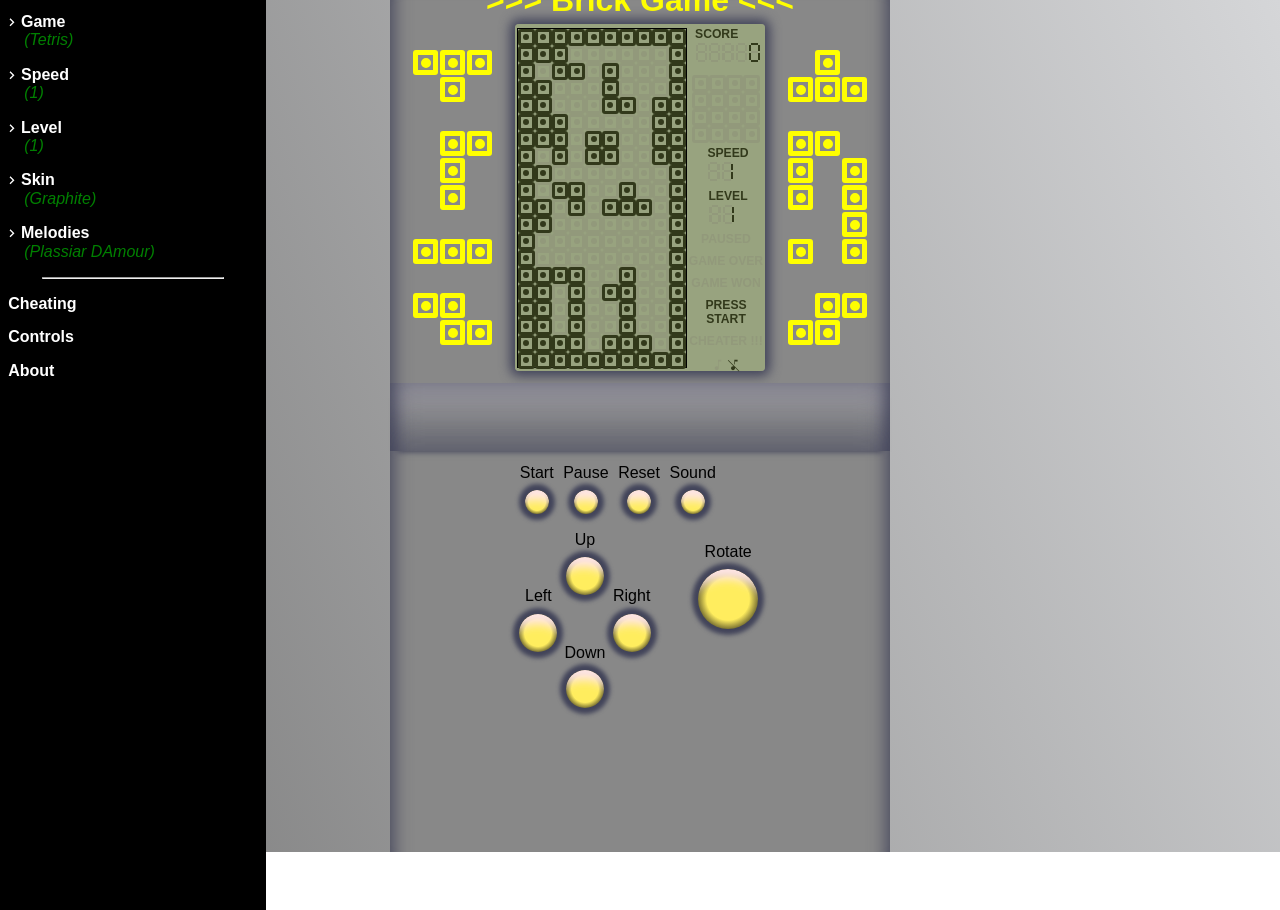
==== commit 671bea6f: "Testing latest changes" ====
--- a/BrickGame/index.html
+++ b/BrickGame/index.html
@@ -1 +1 @@
-<!doctype html><html lang="en"><head><meta charset="utf-8"/><link rel="icon" href="./favicon.ico"/><meta name="viewport" content="width=device-width,initial-scale=1"/><meta name="theme-color" content="#000000"/><meta name="description" content="Web site created using create-react-app"/><link rel="apple-touch-icon" href="./logo192.png"/><link rel="manifest" href="./manifest.json"/><title>React App</title><script defer="defer" src="./static/js/main.0b3d94dc.js"></script><link href="./static/css/main.c8c64995.css" rel="stylesheet"></head><body><noscript>You need to enable JavaScript to run this app.</noscript><div id="root"></div></body></html>+<!doctype html><html lang="en"><head><meta charset="utf-8"/><link rel="icon" href="./favicon.ico"/><meta name="viewport" content="width=device-width,initial-scale=1"/><meta name="theme-color" content="#000000"/><meta name="description" content="Web site created using create-react-app"/><link rel="apple-touch-icon" href="./logo192.png"/><link rel="manifest" href="./manifest.json"/><title>React App</title><script defer="defer" src="./static/js/main.c54e4c84.js"></script><link href="./static/css/main.fc0b3aaa.css" rel="stylesheet"></head><body><noscript>You need to enable JavaScript to run this app.</noscript><div id="root"></div></body></html>
--- a/BrickGame/static/css/main.fc0b3aaa.css
+++ b/BrickGame/static/css/main.fc0b3aaa.css
@@ -0,0 +1,2 @@
+:where(html){line-height:1.15}:where(h1){-webkit-margin-after:.67em;-webkit-margin-before:.67em;font-size:2em;margin-block-end:.67em;margin-block-start:.67em}:where(dl,ol,ul) :where(dl,ol,ul){-webkit-margin-after:0;-webkit-margin-before:0;margin-block-end:0;margin-block-start:0}:where(hr){box-sizing:initial;color:inherit;height:0}:where(pre){font-family:monospace,monospace;font-size:1em}:where(abbr[title]){text-decoration:underline;-webkit-text-decoration:underline dotted;text-decoration:underline dotted}:where(b,strong){font-weight:bolder}:where(code,kbd,samp){font-family:monospace,monospace;font-size:1em}:where(small){font-size:80%}:where(table){border-color:currentColor;text-indent:0}:where(button,input,select){margin:0}:where(button){text-transform:none}:where(button,input:is([type=button i],[type=reset i],[type=submit i])){-webkit-appearance:button}:where(progress){vertical-align:initial}:where(select){text-transform:none}:where(textarea){margin:0}:where(input[type=search i]){-webkit-appearance:textfield;outline-offset:-2px}::-webkit-inner-spin-button,::-webkit-outer-spin-button{height:auto}::-webkit-input-placeholder{color:inherit;opacity:.54}::-webkit-search-decoration{-webkit-appearance:none}::-webkit-file-upload-button{-webkit-appearance:button;font:inherit}:where(button,input:is([type=button i],[type=color i],[type=reset i],[type=submit i]))::-moz-focus-inner{border-style:none;padding:0}:where(button,input:is([type=button i],[type=color i],[type=reset i],[type=submit i]))::-moz-focusring{outline:1px dotted ButtonText}:where(:-moz-ui-invalid){box-shadow:none}:where(dialog){background-color:#fff;border:solid;color:#000;height:-moz-fit-content;height:-webkit-fit-content;height:fit-content;left:0;margin:auto;padding:1em;position:absolute;right:0;width:-moz-fit-content;width:-webkit-fit-content;width:fit-content}:where(dialog:not([open])){display:none}:where(summary){display:list-item}body{-webkit-font-smoothing:antialiased;-moz-osx-font-smoothing:grayscale;--displayBackgroundColor:#98a37f;--consoleHousingHeight:900px;--consoleHousingWidth:500px;--colorGameOn:#32391b;--colorGameOff:#92997b;--displayWidth:250px;--displayHeight:346.15px;--dojoWidth:170px;--dojoHeight:340px;--scoreBarWidth:calc(var(--displayWidth) - var(--dojoWidth));--graphite-button-color:#ff0;--graphite-housing-color:#888;--graphite-prints-on-housing-color:#fff;--graphite-background-color:#aaa;--red-button-color:#eee;--red-housing-color:#e00;--red-prints-on-housing-color:#fff;--red-background-color:#f33;--red-shadow-color:#500;--red-housing-shadow:inset -1px -1px 67px -24px #640000;--red-housing-light-reflex:inset -1px 29px 10px -24px #ffe6e6;--dark-button-color:#ee0;--dark-housing-color:#333;--dark-prints-on-housing-color:#ff0;--dark-background-color:#333;--housing-shadow:inset -1px -1px 67px -24px #0e0e0e;--housing-light-reflex:inset -1px 29px 10px -24px #fafafa;--button-shadow:inset 0px 0px 100px -76px #000;--key-pressed-color:orange;font-family:-apple-system,BlinkMacSystemFont,Segoe UI,Roboto,Oxygen,Ubuntu,Cantarell,Fira Sans,Droid Sans,Helvetica Neue,sans-serif;margin:0}code{font-family:source-code-pro,Menlo,Monaco,Consolas,Courier New,monospace}.root{background-color:#aaa;display:flex;flex-direction:column;width:100vw}.Graphite-background{background-image:linear-gradient(68deg,#7b7b7b,#d5d6d8)}.Polishflag-background{background:linear-gradient(0deg,#fd2d2d 44%,#fff 51%)}.Darkscheme-background{background:linear-gradient(324deg,#030303,#585858)}.styles_bar__CEqmL{background-color:#000;color:#fff;display:flex;flex-direction:column;font-family:Arial,Helvetica,sans-serif;font-weight:700;height:100vh;padding:5px;position:absolute;width:20%}hr{width:70%}.styles_container__50bK7{padding-bottom:.5rem;padding-top:.5rem}.styles_menu__LCaaN{height:auto;position:absolute;transition-duration:.3s;width:100%}.styles_shutter__p2l-y{height:0;overflow:hidden;position:relative;transition-duration:.3s}.styles_headline__TjD8z{display:flex}.styles_headline__TjD8z:hover{color:#ff0;cursor:pointer;transition-duration:.3s}.styles_menu-item__o5QX0{float:right;font-weight:100;padding-bottom:.25rem;padding-top:.25rem;width:80%}.styles_menu-item__o5QX0:hover{background-color:#444;cursor:pointer}.styles_selected__5HJgV:before{color:#90ee90;content:"X";left:1.3rem;overflow:visible;position:absolute}.styles_value__rJQ4E{color:green;font-style:italic;font-weight:100;padding-left:1.2rem}.styles_value__rJQ4E:before{content:"("}.styles_value__rJQ4E:after{content:")"}.styles_disabled__RrarI{color:#444}.styles_disabled__RrarI:hover{color:#444;cursor:not-allowed}.styles_arrow__BI2fK{-webkit-transform:rotate(-90deg);transform:rotate(-90deg);transition-duration:.3s}.styles_arrow-rotated__j-aK0{-webkit-transform:rotate(0deg);transform:rotate(0deg);transition-duration:.3s}.style_icon__rRsD1{align-content:center;align-items:center;border-radius:50%;display:flex;height:1rem;justify-content:center;width:1rem}.styles_container__SzRML{align-items:center;color:#fff;display:flex;font-family:Arial,Helvetica,sans-serif;height:1.5rem;padding-bottom:.3rem;padding-left:.2rem;padding-top:.3rem;transition:.3s}.styles_container__SzRML:hover{color:#ff0;cursor:pointer;transition:.3s}.styles_disabled__\+R7\+A{align-items:center;color:#aaa;cursor:not-allowed;display:flex;font-family:Arial,Helvetica,sans-serif;height:1.5rem;padding-bottom:.3rem;padding-left:.2rem;padding-top:.3rem;transition:.3s}.styles_container__SzRML>.styles_icon__0Lk7N{-webkit-transform:rotate(-90deg);transform:rotate(-90deg);transition-duration:.3s}.styles_container__SzRML:hover>.styles_icon__0Lk7N{-webkit-transform:rotate(0deg);transform:rotate(0deg);transition-duration:.3s}.styles_rotator__YS1-P{display:inline-block;-webkit-transform:rotate(90deg);transform:rotate(90deg);transition-duration:.3s}.styles_space__VPVTU{display:inline-block;position:relative;width:.5rem}.styles_shutter__eo2A5{-webkit-backdrop-filter:blur(15px);backdrop-filter:blur(15px);background-color:rgba(0,0,0,.5);color:#fff;font:Arial;font-size:2rem;height:100vh;left:0;line-height:3rem;position:absolute;top:0;width:100vw}.styles_content__GPBqo{height:70;left:50%;overflow:auto;position:relative;top:50%;-webkit-transform:translate(-50%,-50%);transform:translate(-50%,-50%);width:70%}.styles_code__bw43s{color:#ff0;font-weight:700}.styles_description__SWXAK{color:#fff;font-style:italic}.styles_title__\+zMVB{color:orange}.styles_center__VKy9h{display:flex;justify-content:center}.styles_right__0oMQI{padding-right:1rem;text-align:right}.styles_left__mYVie{padding-left:1rem;text-align:left}.styles_bold__QlPa6{color:#ff0;font-weight:700}.styles_italic__P59WH{font-style:italic}.styles_header__19hCU{color:#90ee90}.styles_border__1lH7p{--colorGameOn:#32391b;--colorGameOff:#92997b;--colorSticker:#fff;--colorNoBrick:transparent;--gameSize:17px;--stickerSize:25px;--borderGameOn:solid var(--colorGameOn) 3.6px;--borderGameOff:solid var(--colorGameOff) 3.6px;--borderSticker:solid var(--colorSticker) thick;--borderNoBrick:solid var(--colorNoBrick) thick;align-content:center;align-items:center;box-sizing:border-box;display:flex;justify-content:center;justify-items:center}.styles_borderGameOn__H\+dwd{border:var(--borderGameOn);border-radius:3px}.styles_borderGameOff__jT-RS,.styles_borderGameOn__H\+dwd{box-sizing:border-box;height:var(--gameSize);position:relative;width:var(--gameSize)}.styles_borderGameOff__jT-RS{border:var(--borderGameOff);border-radius:3px}.styles_borderSticker__MqSZi{border:var(--borderSticker);border-radius:3px;box-sizing:border-box;height:var(--stickerSize);margin:1px;padding:3px;width:var(--stickerSize)}.styles_Darkscheme-borderSticker__xmInf{border:thick solid #ff0}.styles_Polishflag-borderSticker__UKQ0g{border:thick solid #fff}.styles_Graphite-borderSticker__eGFzm{border:thick solid #ff0}.styles_borderNoBrick__YOBVM{border:var(--borderNoBrick);height:var(--stickerSize);margin:1px;width:var(--stickerSize)}.styles_insideGameOn__cyIUy{background-color:var(--colorGameOn);border:var(--borderGameOn);border-radius:50%;box-sizing:border-box}.styles_insideGameOff__wM2Ic{background-color:var(--colorGameOff);border:var(--borderGameOff);border-radius:50%;box-sizing:border-box}.styles_insideSticker__2CkeP{border:var(--borderSticker);border-radius:50%}.styles_Darkscheme-insideSticker__1\+G-9,.styles_Graphite-insideSticker__AUf77{border:thick solid #ff0}.styles_Polishflag-insideSticker__G9auV{border:thick solid #fff}.styles_insideNoBrick__9MgVj{background-color:var(--colorNoBrick);border:var(--borderNoBrick)}.styles_row__YT-V1{display:flex}.styles_block__S-BAT{display:flex;flex-direction:column;height:100%;width:100%}.styles_edgePressed__WwV9n{background-image:radial-gradient(circle,var(--key-pressed-color) 50%,#0e0e0e 88%)!important}.styles_container__4QFNZ{--small:24px;--medium:38px;--big:60px;align-items:center;display:flex;flex-direction:column;justify-content:center;justify-items:center}.styles_edge__aYxEn:hover{cursor:pointer}.styles_label__vOBZz{color:#000;font-family:Arial,Helvetica,sans-serif;margin-bottom:.5rem;margin-top:-.5rem}.styles_edge__aYxEn{background-color:#ff0;border-radius:50%;display:block}.styles_edge__aYxEn:hover{background-color:#dd0;background-image:radial-gradient(circle,#ffc836 50%,#0e0e0e 88%)}.styles_edge__aYxEn:active{background-color:orange;background-image:radial-gradient(circle,var(--key-pressed-color) 50%,#0e0e0e 88%)}.styles_small__ZDCqi{height:var(--small);width:var(--small)}.styles_medium__ssEZa{height:var(--medium);width:var(--medium)}.styles_big__jTDZK{height:var(--big);width:var(--big)}.styles_Graphite-key__-tIzJ{background-image:radial-gradient(circle,#ffed5e 50%,#0e0e0e 88%);box-shadow:inset -1px 30px 10px -20px #ffe6e6,0 0 4px 6px #42445a}.styles_Polishflag-key__TTjCm{background-image:radial-gradient(circle,#ffeded 50%,#0e0e0e 88%);box-shadow:inset -1px 30px 10px -20px #ffe6e6,0 0 4px 6px #b40000}.styles_Darkscheme-key__DaCdX{background-image:radial-gradient(circle,#ffed5e 50%,#0e0e0e 88%);box-shadow:inset -1px 30px 10px -20px #ffe6e6,0 0 4px 6px #282828}.styles_arrows__DCdwc{display:grid;grid-template-areas:". up ." "left . right" ". down .";grid-template-columns:1fr 1fr 1fr;grid-template-rows:1fr 1fr 1fr;height:140px;width:140px}.styles_up__-tYOK{grid-area:up}.styles_left__4q6kD{grid-area:left}.styles_right__ohTGA{grid-area:right}.styles_down__VveQY{grid-area:down}.styles_container__EF8z\+{display:grid;grid-template-areas:"pause . ." "arrows . rotate";grid-template-columns:5fr 0fr 1fr;grid-template-rows:1fr 5fr;height:100%}.styles_controls__UF9TY{display:flex;flex-direction:row;justify-content:start}.styles_controls__UF9TY>*{margin:.3rem}.styles_arrows__OKcAK{grid-area:arrows;margin-top:20px}.styles_rotate__pA7mo{grid-area:rotate}.styles_rotate__pA7mo>*{margin-left:-2rem;margin-top:2rem}.styles_table__UaQYQ{align-content:center;align-items:center;display:flex;height:calc(100vh - 3rem);justify-content:center;overflow:auto;width:100vw}.styles_housing__ruMe8{border-radius:20px;display:grid;grid-template-areas:"topBar topBar topBar" "leftSideBar display rightSideBar" "bottomBar bottomBar bottomBar" "leftKeypadBar keypad rightKeypadBar" "margin margin margin";grid-template-columns:3fr 6fr 3fr;grid-template-rows:1fr 5fr 1fr 4fr 2fr;height:var(--consoleHousingHeight);width:var(--consoleHoudingWidth)}.styles_stickerLabel__KJYj0{color:#fff;font-family:Franklin Gothic Medium,Arial Narrow,Arial,sans-serif;font-size:2rem;font-weight:800}.styles_topBar__RalDN{align-self:center;grid-area:topBar;justify-self:center}.styles_leftSideBar__He7ye{align-self:center;grid-area:leftSideBar;justify-self:center}.styles_rightSideBar__FjmMC{align-self:center;grid-area:rightSideBar;justify-self:center}.styles_display__kEkVy{border-radius:.25rem;grid-area:display;height:var(--displayHeight);width:var(--displayWidth)}.styles_Darkscheme-display__ofQAU{box-shadow:0 0 11px 5px #191919}.styles_Graphite-display__e9wpD{box-shadow:0 0 11px 5px #42445a}.styles_Polishflag-display__229t-{box-shadow:0 0 11px 5px #b40000}.styles_bottomBar__t8jQU{grid-area:bottomBar;margin-bottom:-2rem;margin-top:.75rem}.styles_Graphite-bottomBar__k\+3kg{box-shadow:inset 0 40px 48px -37px #42445a,inset 0 -40px 58px -37px #42445a,inset 40px 0 18px -37px #42445a,inset -40px 0 18px -37px #42445a,0 8px 6px -7px #42445a,inset -1px 29px 50px -24px snow}.styles_Darkscheme-bottomBar__9L4bA{--graphite-housing-shadow-color:#000;box-shadow:inset 0 40px 18px -37px var(--graphite-housing-shadow-color),inset 0 -40px 18px -37px var(--graphite-housing-shadow-color),inset 40px 0 18px -37px var(--graphite-housing-shadow-color),inset -40px 0 18px -37px var(--graphite-housing-shadow-color),0 8px 6px -7px var(--graphite-housing-shadow-color),inset -1px 29px 40px -24px snow}.styles_Polishflag-bottomBar__HS5Ks{--red-housing-shadow-color:#b40000;box-shadow:inset 0 40px 18px -37px var(--red-housing-shadow-color),inset 0 -40px 18px -37px var(--red-housing-shadow-color),inset 40px 0 18px -37px var(--red-housing-shadow-color),inset -40px 0 18px -37px var(--red-housing-shadow-color),0 8px 6px -7px var(--red-housing-shadow-color),inset -1px 29px 50px -24px snow}.styles_Polishflag-stickerLabel__uFpqW{color:#fff}.styles_Darkscheme-stickerLabel__0xBUY,.styles_Graphite-stickerLabel__e0Rak{color:#ff0}.styles_leftKeypadBar__b04E1{grid-area:leftKeypadBar}.styles_rightKeypadBar__R8IPo{grid-area:rightKeypadBar}.styles_keypad__iTSOQ{grid-area:keypad;margin-top:3rem}.styles_margin__yxR21{grid-area:margin}.styles_grayTheme__TTOgS{background-color:#888;color:#000}.styles_Graphite-housing__LWJk\+{background-color:var(--graphite-housing-color);box-shadow:inset 0 40px 18px -37px #42445a,inset 0 -40px 18px -37px #42445a,inset 40px 0 18px -37px #42445a,inset -40px 0 18px -37px #42445a,var(--housing-light-reflex)}.styles_Polishflag-housing__D9NJi{background-color:var(--red-housing-color);box-shadow:var(--red-housing-shadow),var(--red-housing-light-reflex)}.styles_Darkscheme-housing__CQk2G{background-color:var(--dark-housing-color);box-shadow:var(--housing-shadow),var(--housing-light-reflex)}.styles_line__gDi\+6{display:flex;margin:0}.styles_digitContainer__2l1uZ{--w:0.7rem;--h:1.2rem;--afterSize:0.18506rem background-color:var(--displayBackgroundColor);height:var(--h);margin:1px;width:var(--w)}.styles_on__JvZS-{background-color:var(--colorGameOn)}.styles_off__xnzGs{background-color:var(--colorGameOff)}.styles_digitDisplay__mAK\+S{display:flex;flex-direction:row}.styles_block__lu7S3{display:grid;grid-template-areas:". topBar ." "leftTopBar . rightTopBar" ". middleBar ." "downLeftBar . downRightBar" ". downBar .";grid-template-columns:1.5fr 5fr 1.5fr;grid-template-rows:1.5fr 5fr 1.5fr 5fr 1.5fr;height:100%;width:100%}.styles_topBar__ZB3RW{grid-area:topBar}.styles_leftTopBar__\+GzXw{grid-area:leftTopBar}.styles_rightTopBar__mE5\+Q{grid-area:rightTopBar}.styles_middleBar__Xh0fb{grid-area:middleBar}.styles_downLeftBar__GnOsE{grid-area:downLeftBar}.styles_downRightBar__9cfa0{grid-area:downRightBar}.styles_downBar__SiZ-t{grid-area:downBar}.styles_segment__GxCFf{width:100%}.styles_container__t3ckh{align-items:center;display:flex;flex-direction:column;font-size:.76rem;justify-content:center}.styles_hidden__lf\+PU{color:var(--colorGameOff)}.styles_visible__OLagG{color:var(--colorGameOn)}.styles_gameAttributeLabel__L92tV{color:var(--colorGameOn);font-weight:700;text-transform:uppercase}.styles_gameAttributeValue__1f\+uN{color:var(--colorGameOn);margin-left:.25rem}.styles_gameAttributeContainer__XcdrY{margin-bottom:.5rem;margin-left:.25rem}.styles_band__7zaNf{font-weight:700;margin-bottom:.5rem;text-align:center;text-transform:uppercase}.styles_space__dLRj-{height:.25rem;position:relative}.styles_onOff__7mzcj{display:flex}.styles_display__KAsI3{align-items:center;background-color:var(--displayBackgroundColor);border-radius:.25rem;box-sizing:border-box;display:flex;height:100%;padding:0}.styles_dojoSection__GKWzz{border:thin solid #000;box-sizing:border-box;height:var(--dojoHeight);margin-left:2px;width:var(--dojoWidth)}.styles_scoreSection__ojG5d{height:var(--dojoHeight);width:var(--scoreBarWidth)}
+/*# sourceMappingURL=main.fc0b3aaa.css.map*/
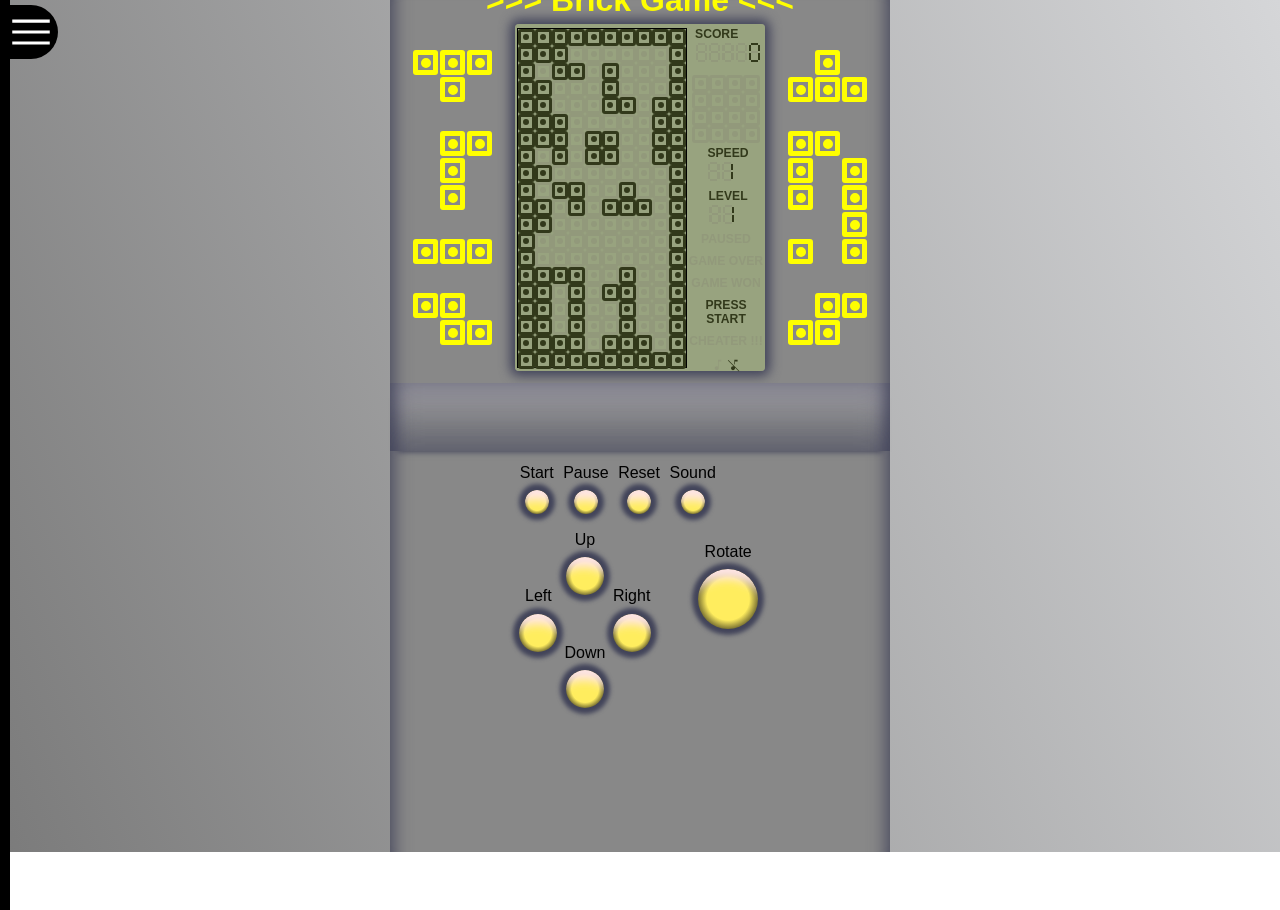
==== commit c542a8bd: "Attempt to work around sound bug" ====
--- a/BrickGame/index.html
+++ b/BrickGame/index.html
@@ -1 +1 @@
-<!doctype html><html lang="en"><head><meta charset="utf-8"/><link rel="icon" href="./favicon.ico"/><meta name="viewport" content="width=device-width,initial-scale=1"/><meta name="theme-color" content="#000000"/><meta name="description" content="Web site created using create-react-app"/><link rel="apple-touch-icon" href="./logo192.png"/><link rel="manifest" href="./manifest.json"/><title>React App</title><script defer="defer" src="./static/js/main.c54e4c84.js"></script><link href="./static/css/main.fc0b3aaa.css" rel="stylesheet"></head><body><noscript>You need to enable JavaScript to run this app.</noscript><div id="root"></div></body></html>+<!doctype html><html lang="en"><head><meta charset="utf-8"/><link rel="icon" href="./favicon.ico"/><meta name="viewport" content="width=device-width,initial-scale=1"/><meta name="theme-color" content="#000000"/><meta name="description" content="Web site created using create-react-app"/><link rel="apple-touch-icon" href="./logo192.png"/><link rel="manifest" href="./manifest.json"/><title>React App</title><script defer="defer" src="./static/js/main.8e16b825.js"></script><link href="./static/css/main.7245bd30.css" rel="stylesheet"></head><body><noscript>You need to enable JavaScript to run this app.</noscript><div id="root"></div></body></html>
--- a/BrickGame/static/css/main.7245bd30.css
+++ b/BrickGame/static/css/main.7245bd30.css
@@ -0,0 +1,2 @@
+:where(html){line-height:1.15}:where(h1){-webkit-margin-after:.67em;-webkit-margin-before:.67em;font-size:2em;margin-block-end:.67em;margin-block-start:.67em}:where(dl,ol,ul) :where(dl,ol,ul){-webkit-margin-after:0;-webkit-margin-before:0;margin-block-end:0;margin-block-start:0}:where(hr){box-sizing:initial;color:inherit;height:0}:where(pre){font-family:monospace,monospace;font-size:1em}:where(abbr[title]){text-decoration:underline;-webkit-text-decoration:underline dotted;text-decoration:underline dotted}:where(b,strong){font-weight:bolder}:where(code,kbd,samp){font-family:monospace,monospace;font-size:1em}:where(small){font-size:80%}:where(table){border-color:currentColor;text-indent:0}:where(button,input,select){margin:0}:where(button){text-transform:none}:where(button,input:is([type=button i],[type=reset i],[type=submit i])){-webkit-appearance:button}:where(progress){vertical-align:initial}:where(select){text-transform:none}:where(textarea){margin:0}:where(input[type=search i]){-webkit-appearance:textfield;outline-offset:-2px}::-webkit-inner-spin-button,::-webkit-outer-spin-button{height:auto}::-webkit-input-placeholder{color:inherit;opacity:.54}::-webkit-search-decoration{-webkit-appearance:none}::-webkit-file-upload-button{-webkit-appearance:button;font:inherit}:where(button,input:is([type=button i],[type=color i],[type=reset i],[type=submit i]))::-moz-focus-inner{border-style:none;padding:0}:where(button,input:is([type=button i],[type=color i],[type=reset i],[type=submit i]))::-moz-focusring{outline:1px dotted ButtonText}:where(:-moz-ui-invalid){box-shadow:none}:where(dialog){background-color:#fff;border:solid;color:#000;height:-moz-fit-content;height:-webkit-fit-content;height:fit-content;left:0;margin:auto;padding:1em;position:absolute;right:0;width:-moz-fit-content;width:-webkit-fit-content;width:fit-content}:where(dialog:not([open])){display:none}:where(summary){display:list-item}body{-webkit-font-smoothing:antialiased;-moz-osx-font-smoothing:grayscale;--displayBackgroundColor:#98a37f;--consoleHousingHeight:900px;--consoleHousingWidth:500px;--colorGameOn:#32391b;--colorGameOff:#92997b;--displayWidth:250px;--displayHeight:346.15px;--dojoWidth:170px;--dojoHeight:340px;--scoreBarWidth:calc(var(--displayWidth) - var(--dojoWidth));--graphite-button-color:#ff0;--graphite-housing-color:#888;--graphite-prints-on-housing-color:#fff;--graphite-background-color:#aaa;--red-button-color:#eee;--red-housing-color:#e00;--red-prints-on-housing-color:#fff;--red-background-color:#f33;--red-shadow-color:#500;--red-housing-shadow:inset -1px -1px 67px -24px #640000;--red-housing-light-reflex:inset -1px 29px 10px -24px #ffe6e6;--dark-button-color:#ee0;--dark-housing-color:#333;--dark-prints-on-housing-color:#ff0;--dark-background-color:#333;--housing-shadow:inset -1px -1px 67px -24px #0e0e0e;--housing-light-reflex:inset -1px 29px 10px -24px #fafafa;--button-shadow:inset 0px 0px 100px -76px #000;--key-pressed-color:orange;font-family:-apple-system,BlinkMacSystemFont,Segoe UI,Roboto,Oxygen,Ubuntu,Cantarell,Fira Sans,Droid Sans,Helvetica Neue,sans-serif;margin:0}code{font-family:source-code-pro,Menlo,Monaco,Consolas,Courier New,monospace}.root{background-color:#aaa;display:flex;flex-direction:column;width:100vw}.Graphite-background{background-image:linear-gradient(68deg,#7b7b7b,#d5d6d8)}.Polishflag-background{background:linear-gradient(0deg,#fd2d2d 44%,#fff 51%)}.Darkscheme-background{background:linear-gradient(324deg,#030303,#585858)}.styles_bar__CEqmL{background-color:#000;color:#fff;display:flex;flex-direction:column;font-family:Arial,Helvetica,sans-serif;font-weight:700;height:100vh;padding:5px;position:absolute;width:20%}.styles_drawer__K9tyv{overflow:hidden}hr{width:70%}.styles_inline__XB5S0{display:flex;justify-content:space-between;width:100%}.styles_bigIcon__5MCwL svg{height:2rem;width:2rem}.styles_menu-with-button__FVzNC{display:flex}.styles_button-wrapper__XlBaU{background-color:#000;border-bottom-right-radius:50%;border-top-right-radius:50%;cursor:pointer;padding:.125rem;position:absolute;right:-3rem;transition-duration:.3s}.styles_button-wrapper__XlBaU:before{background-color:#000;color:#000;content:"o";height:54px;position:absolute;right:3rem;top:0;width:54px}.styles_button-wrapper__XlBaU:hover{right:-4rem;transition-duration:.3s}.styles_menu-open__qf\+u1{transition-duration:.5s;width:100px}.styles_menu-close__J6dUM{transition-duration:.5s;width:0}.styles_container__50bK7{padding-bottom:.5rem;padding-top:.5rem}.styles_menu__LCaaN{height:auto;position:absolute;transition-duration:.3s;width:100%}.styles_shutter__p2l-y{height:0;overflow:hidden;position:relative;transition-duration:.3s}.styles_headline__TjD8z{display:flex}.styles_headline__TjD8z:hover{color:#ff0;cursor:pointer;transition-duration:.3s}.styles_menu-item__o5QX0{float:right;font-weight:100;padding-bottom:.25rem;padding-top:.25rem;width:80%}.styles_menu-item__o5QX0:hover{background-color:#444;cursor:pointer}.styles_selected__5HJgV:before{color:#90ee90;content:"X";left:1.3rem;overflow:visible;position:absolute}.styles_value__rJQ4E{color:green;font-style:italic;font-weight:100;padding-left:1.2rem}.styles_value__rJQ4E:before{content:"("}.styles_value__rJQ4E:after{content:")"}.styles_disabled__RrarI{color:#444}.styles_disabled__RrarI:hover{color:#444;cursor:not-allowed}.styles_arrow__BI2fK{-webkit-transform:rotate(-90deg);transform:rotate(-90deg);transition-duration:.3s}.styles_arrow-rotated__j-aK0{-webkit-transform:rotate(0deg);transform:rotate(0deg);transition-duration:.3s}.style_icon__rRsD1{align-content:center;align-items:center;border-radius:50%;display:flex;height:1rem;justify-content:center;width:1rem}.styles_container__SzRML{align-items:center;color:#fff;display:flex;font-family:Arial,Helvetica,sans-serif;height:1.5rem;padding-bottom:.3rem;padding-left:.2rem;padding-top:.3rem;transition:.3s}.styles_container__SzRML:hover{color:#ff0;cursor:pointer;transition:.3s}.styles_disabled__\+R7\+A{align-items:center;color:#aaa;cursor:not-allowed;display:flex;font-family:Arial,Helvetica,sans-serif;height:1.5rem;padding-bottom:.3rem;padding-left:.2rem;padding-top:.3rem;transition:.3s}.styles_container__SzRML>.styles_icon__0Lk7N{-webkit-transform:rotate(-90deg);transform:rotate(-90deg);transition-duration:.3s}.styles_container__SzRML:hover>.styles_icon__0Lk7N{-webkit-transform:rotate(0deg);transform:rotate(0deg);transition-duration:.3s}.styles_rotator__YS1-P{display:inline-block;-webkit-transform:rotate(90deg);transform:rotate(90deg);transition-duration:.3s}.styles_space__VPVTU{display:inline-block;position:relative;width:.5rem}.styles_shutter__eo2A5{-webkit-backdrop-filter:blur(15px);backdrop-filter:blur(15px);background-color:rgba(0,0,0,.5);color:#fff;font:Arial;font-size:2rem;height:100vh;left:0;line-height:3rem;position:absolute;top:0;width:100vw}.styles_content__GPBqo{height:70;left:50%;overflow:auto;position:relative;top:50%;-webkit-transform:translate(-50%,-50%);transform:translate(-50%,-50%);width:70%}.styles_code__bw43s{color:#ff0;font-weight:700}.styles_description__SWXAK{color:#fff;font-style:italic}.styles_title__\+zMVB{color:orange}.styles_center__VKy9h{display:flex;justify-content:center}.styles_right__0oMQI{padding-right:1rem;text-align:right}.styles_left__mYVie{padding-left:1rem;text-align:left}.styles_bold__QlPa6{color:#ff0;font-weight:700}.styles_italic__P59WH{font-style:italic}.styles_header__19hCU{color:#90ee90}.styles_border__1lH7p{--colorGameOn:#32391b;--colorGameOff:#92997b;--colorSticker:#fff;--colorNoBrick:transparent;--gameSize:17px;--stickerSize:25px;--borderGameOn:solid var(--colorGameOn) 3.6px;--borderGameOff:solid var(--colorGameOff) 3.6px;--borderSticker:solid var(--colorSticker) thick;--borderNoBrick:solid var(--colorNoBrick) thick;align-content:center;align-items:center;box-sizing:border-box;display:flex;justify-content:center;justify-items:center}.styles_borderGameOn__H\+dwd{border:var(--borderGameOn);border-radius:3px}.styles_borderGameOff__jT-RS,.styles_borderGameOn__H\+dwd{box-sizing:border-box;height:var(--gameSize);position:relative;width:var(--gameSize)}.styles_borderGameOff__jT-RS{border:var(--borderGameOff);border-radius:3px}.styles_borderSticker__MqSZi{border:var(--borderSticker);border-radius:3px;box-sizing:border-box;height:var(--stickerSize);margin:1px;padding:3px;width:var(--stickerSize)}.styles_Darkscheme-borderSticker__xmInf{border:thick solid #ff0}.styles_Polishflag-borderSticker__UKQ0g{border:thick solid #fff}.styles_Graphite-borderSticker__eGFzm{border:thick solid #ff0}.styles_borderNoBrick__YOBVM{border:var(--borderNoBrick);height:var(--stickerSize);margin:1px;width:var(--stickerSize)}.styles_insideGameOn__cyIUy{background-color:var(--colorGameOn);border:var(--borderGameOn);border-radius:50%;box-sizing:border-box}.styles_insideGameOff__wM2Ic{background-color:var(--colorGameOff);border:var(--borderGameOff);border-radius:50%;box-sizing:border-box}.styles_insideSticker__2CkeP{border:var(--borderSticker);border-radius:50%}.styles_Darkscheme-insideSticker__1\+G-9,.styles_Graphite-insideSticker__AUf77{border:thick solid #ff0}.styles_Polishflag-insideSticker__G9auV{border:thick solid #fff}.styles_insideNoBrick__9MgVj{background-color:var(--colorNoBrick);border:var(--borderNoBrick)}.styles_row__YT-V1{display:flex}.styles_block__S-BAT{display:flex;flex-direction:column;height:100%;width:100%}.styles_edgePressed__WwV9n{background-image:radial-gradient(circle,var(--key-pressed-color) 50%,#0e0e0e 88%)!important}.styles_container__4QFNZ{--small:24px;--medium:38px;--big:60px;align-items:center;display:flex;flex-direction:column;justify-content:center;justify-items:center}.styles_edge__aYxEn:hover{cursor:pointer}.styles_label__vOBZz{color:#000;font-family:Arial,Helvetica,sans-serif;margin-bottom:.5rem;margin-top:-.5rem}.styles_edge__aYxEn{background-color:#ff0;border-radius:50%;display:block}.styles_edge__aYxEn:hover{background-color:#dd0;background-image:radial-gradient(circle,#ffc836 50%,#0e0e0e 88%)}.styles_edge__aYxEn:active{background-color:orange;background-image:radial-gradient(circle,var(--key-pressed-color) 50%,#0e0e0e 88%)}.styles_small__ZDCqi{height:var(--small);width:var(--small)}.styles_medium__ssEZa{height:var(--medium);width:var(--medium)}.styles_big__jTDZK{height:var(--big);width:var(--big)}.styles_Graphite-key__-tIzJ{background-image:radial-gradient(circle,#ffed5e 50%,#0e0e0e 88%);box-shadow:inset -1px 30px 10px -20px #ffe6e6,0 0 4px 6px #42445a}.styles_Polishflag-key__TTjCm{background-image:radial-gradient(circle,#ffeded 50%,#0e0e0e 88%);box-shadow:inset -1px 30px 10px -20px #ffe6e6,0 0 4px 6px #b40000}.styles_Darkscheme-key__DaCdX{background-image:radial-gradient(circle,#ffed5e 50%,#0e0e0e 88%);box-shadow:inset -1px 30px 10px -20px #ffe6e6,0 0 4px 6px #282828}.styles_arrows__DCdwc{display:grid;grid-template-areas:". up ." "left . right" ". down .";grid-template-columns:1fr 1fr 1fr;grid-template-rows:1fr 1fr 1fr;height:140px;width:140px}.styles_up__-tYOK{grid-area:up}.styles_left__4q6kD{grid-area:left}.styles_right__ohTGA{grid-area:right}.styles_down__VveQY{grid-area:down}.styles_container__EF8z\+{display:grid;grid-template-areas:"pause . ." "arrows . rotate";grid-template-columns:5fr 0fr 1fr;grid-template-rows:1fr 5fr;height:100%}.styles_controls__UF9TY{display:flex;flex-direction:row;justify-content:start}.styles_controls__UF9TY>*{margin:.3rem}.styles_arrows__OKcAK{grid-area:arrows;margin-top:20px}.styles_rotate__pA7mo{grid-area:rotate}.styles_rotate__pA7mo>*{margin-left:-2rem;margin-top:2rem}.styles_table__UaQYQ{align-content:center;align-items:center;display:flex;height:calc(100vh - 3rem);justify-content:center;overflow:auto;width:100vw}.styles_housing__ruMe8{border-radius:20px;display:grid;grid-template-areas:"topBar topBar topBar" "leftSideBar display rightSideBar" "bottomBar bottomBar bottomBar" "leftKeypadBar keypad rightKeypadBar" "margin margin margin";grid-template-columns:3fr 6fr 3fr;grid-template-rows:1fr 5fr 1fr 4fr 2fr;height:var(--consoleHousingHeight);width:var(--consoleHoudingWidth)}.styles_stickerLabel__KJYj0{color:#fff;font-family:Franklin Gothic Medium,Arial Narrow,Arial,sans-serif;font-size:2rem;font-weight:800}.styles_topBar__RalDN{align-self:center;grid-area:topBar;justify-self:center}.styles_leftSideBar__He7ye{align-self:center;grid-area:leftSideBar;justify-self:center}.styles_rightSideBar__FjmMC{align-self:center;grid-area:rightSideBar;justify-self:center}.styles_display__kEkVy{border-radius:.25rem;grid-area:display;height:var(--displayHeight);width:var(--displayWidth)}.styles_Darkscheme-display__ofQAU{box-shadow:0 0 11px 5px #191919}.styles_Graphite-display__e9wpD{box-shadow:0 0 11px 5px #42445a}.styles_Polishflag-display__229t-{box-shadow:0 0 11px 5px #b40000}.styles_bottomBar__t8jQU{grid-area:bottomBar;margin-bottom:-2rem;margin-top:.75rem}.styles_Graphite-bottomBar__k\+3kg{box-shadow:inset 0 40px 48px -37px #42445a,inset 0 -40px 58px -37px #42445a,inset 40px 0 18px -37px #42445a,inset -40px 0 18px -37px #42445a,0 8px 6px -7px #42445a,inset -1px 29px 50px -24px snow}.styles_Darkscheme-bottomBar__9L4bA{--graphite-housing-shadow-color:#000;box-shadow:inset 0 40px 18px -37px var(--graphite-housing-shadow-color),inset 0 -40px 18px -37px var(--graphite-housing-shadow-color),inset 40px 0 18px -37px var(--graphite-housing-shadow-color),inset -40px 0 18px -37px var(--graphite-housing-shadow-color),0 8px 6px -7px var(--graphite-housing-shadow-color),inset -1px 29px 40px -24px snow}.styles_Polishflag-bottomBar__HS5Ks{--red-housing-shadow-color:#b40000;box-shadow:inset 0 40px 18px -37px var(--red-housing-shadow-color),inset 0 -40px 18px -37px var(--red-housing-shadow-color),inset 40px 0 18px -37px var(--red-housing-shadow-color),inset -40px 0 18px -37px var(--red-housing-shadow-color),0 8px 6px -7px var(--red-housing-shadow-color),inset -1px 29px 50px -24px snow}.styles_Polishflag-stickerLabel__uFpqW{color:#fff}.styles_Darkscheme-stickerLabel__0xBUY,.styles_Graphite-stickerLabel__e0Rak{color:#ff0}.styles_leftKeypadBar__b04E1{grid-area:leftKeypadBar}.styles_rightKeypadBar__R8IPo{grid-area:rightKeypadBar}.styles_keypad__iTSOQ{grid-area:keypad;margin-top:3rem}.styles_margin__yxR21{grid-area:margin}.styles_grayTheme__TTOgS{background-color:#888;color:#000}.styles_Graphite-housing__LWJk\+{background-color:var(--graphite-housing-color);box-shadow:inset 0 40px 18px -37px #42445a,inset 0 -40px 18px -37px #42445a,inset 40px 0 18px -37px #42445a,inset -40px 0 18px -37px #42445a,var(--housing-light-reflex)}.styles_Polishflag-housing__D9NJi{background-color:var(--red-housing-color);box-shadow:var(--red-housing-shadow),var(--red-housing-light-reflex)}.styles_Darkscheme-housing__CQk2G{background-color:var(--dark-housing-color);box-shadow:var(--housing-shadow),var(--housing-light-reflex)}.styles_line__gDi\+6{display:flex;margin:0}.styles_digitContainer__2l1uZ{--w:0.7rem;--h:1.2rem;--afterSize:0.18506rem background-color:var(--displayBackgroundColor);height:var(--h);margin:1px;width:var(--w)}.styles_on__JvZS-{background-color:var(--colorGameOn)}.styles_off__xnzGs{background-color:var(--colorGameOff)}.styles_digitDisplay__mAK\+S{display:flex;flex-direction:row}.styles_block__lu7S3{display:grid;grid-template-areas:". topBar ." "leftTopBar . rightTopBar" ". middleBar ." "downLeftBar . downRightBar" ". downBar .";grid-template-columns:1.5fr 5fr 1.5fr;grid-template-rows:1.5fr 5fr 1.5fr 5fr 1.5fr;height:100%;width:100%}.styles_topBar__ZB3RW{grid-area:topBar}.styles_leftTopBar__\+GzXw{grid-area:leftTopBar}.styles_rightTopBar__mE5\+Q{grid-area:rightTopBar}.styles_middleBar__Xh0fb{grid-area:middleBar}.styles_downLeftBar__GnOsE{grid-area:downLeftBar}.styles_downRightBar__9cfa0{grid-area:downRightBar}.styles_downBar__SiZ-t{grid-area:downBar}.styles_segment__GxCFf{width:100%}.styles_container__t3ckh{align-items:center;display:flex;flex-direction:column;font-size:.76rem;justify-content:center}.styles_hidden__lf\+PU{color:var(--colorGameOff)}.styles_visible__OLagG{color:var(--colorGameOn)}.styles_gameAttributeLabel__L92tV{color:var(--colorGameOn);font-weight:700;text-transform:uppercase}.styles_gameAttributeValue__1f\+uN{color:var(--colorGameOn);margin-left:.25rem}.styles_gameAttributeContainer__XcdrY{margin-bottom:.5rem;margin-left:.25rem}.styles_band__7zaNf{font-weight:700;margin-bottom:.5rem;text-align:center;text-transform:uppercase}.styles_space__dLRj-{height:.25rem;position:relative}.styles_onOff__7mzcj{display:flex}.styles_display__KAsI3{align-items:center;background-color:var(--displayBackgroundColor);border-radius:.25rem;box-sizing:border-box;display:flex;height:100%;padding:0}.styles_dojoSection__GKWzz{border:thin solid #000;box-sizing:border-box;height:var(--dojoHeight);margin-left:2px;width:var(--dojoWidth)}.styles_scoreSection__ojG5d{height:var(--dojoHeight);width:var(--scoreBarWidth)}
+/*# sourceMappingURL=main.7245bd30.css.map*/
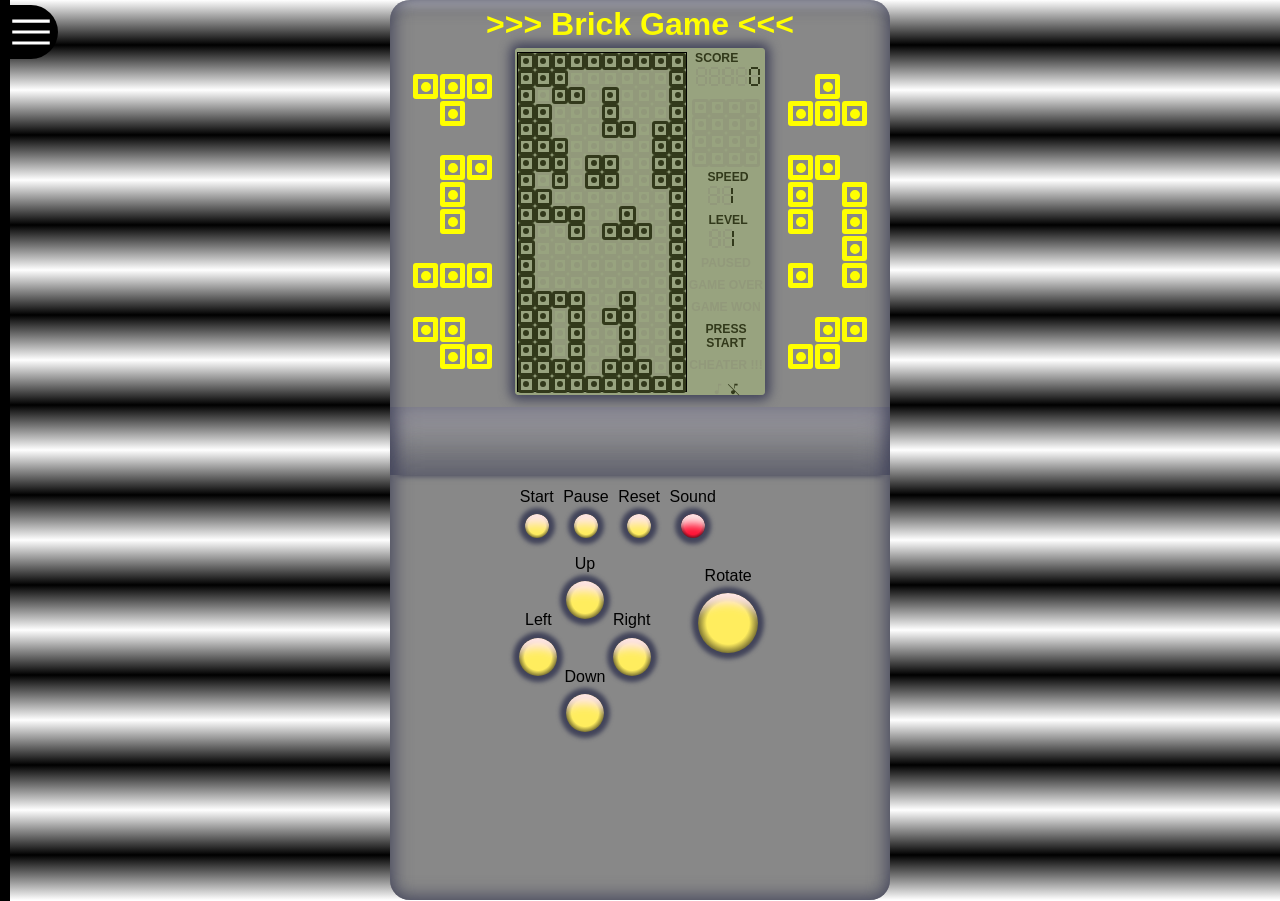
==== commit 1cb48ac1: "Brick game ready" ====
--- a/BrickGame/index.html
+++ b/BrickGame/index.html
@@ -1 +1 @@
-<!doctype html><html lang="en"><head><meta charset="utf-8"/><link rel="icon" href="./favicon.ico"/><meta name="viewport" content="width=device-width,initial-scale=1"/><meta name="theme-color" content="#000000"/><meta name="description" content="Web site created using create-react-app"/><link rel="apple-touch-icon" href="./logo192.png"/><link rel="manifest" href="./manifest.json"/><title>React App</title><script defer="defer" src="./static/js/main.8e16b825.js"></script><link href="./static/css/main.7245bd30.css" rel="stylesheet"></head><body><noscript>You need to enable JavaScript to run this app.</noscript><div id="root"></div></body></html>+<!doctype html><html lang="en"><head><meta charset="utf-8"/><link rel="icon" href="./favicon.ico"/><meta name="viewport" content="width=device-width,initial-scale=1"/><meta name="theme-color" content="#000000"/><meta name="description" content="Web site created using create-react-app"/><link rel="apple-touch-icon" href="./logo192.png"/><link rel="manifest" href="./manifest.json"/><title>React App</title><script defer="defer" src="./static/js/main.3f98715c.js"></script><link href="./static/css/main.59a361a0.css" rel="stylesheet"></head><body><noscript>You need to enable JavaScript to run this app.</noscript><div id="root"></div></body></html>
--- a/BrickGame/static/css/main.59a361a0.css
+++ b/BrickGame/static/css/main.59a361a0.css
@@ -0,0 +1,2 @@
+:where(html){line-height:1.15}:where(h1){-webkit-margin-after:.67em;-webkit-margin-before:.67em;font-size:2em;margin-block-end:.67em;margin-block-start:.67em}:where(dl,ol,ul) :where(dl,ol,ul){-webkit-margin-after:0;-webkit-margin-before:0;margin-block-end:0;margin-block-start:0}:where(hr){box-sizing:initial;color:inherit;height:0}:where(pre){font-family:monospace,monospace;font-size:1em}:where(abbr[title]){text-decoration:underline;-webkit-text-decoration:underline dotted;text-decoration:underline dotted}:where(b,strong){font-weight:bolder}:where(code,kbd,samp){font-family:monospace,monospace;font-size:1em}:where(small){font-size:80%}:where(table){border-color:currentColor;text-indent:0}:where(button,input,select){margin:0}:where(button){text-transform:none}:where(button,input:is([type=button i],[type=reset i],[type=submit i])){-webkit-appearance:button}:where(progress){vertical-align:initial}:where(select){text-transform:none}:where(textarea){margin:0}:where(input[type=search i]){-webkit-appearance:textfield;outline-offset:-2px}::-webkit-inner-spin-button,::-webkit-outer-spin-button{height:auto}::-webkit-input-placeholder{color:inherit;opacity:.54}::-webkit-search-decoration{-webkit-appearance:none}::-webkit-file-upload-button{-webkit-appearance:button;font:inherit}:where(button,input:is([type=button i],[type=color i],[type=reset i],[type=submit i]))::-moz-focus-inner{border-style:none;padding:0}:where(button,input:is([type=button i],[type=color i],[type=reset i],[type=submit i]))::-moz-focusring{outline:1px dotted ButtonText}:where(:-moz-ui-invalid){box-shadow:none}:where(dialog){background-color:#fff;border:solid;color:#000;height:-moz-fit-content;height:-webkit-fit-content;height:fit-content;left:0;margin:auto;padding:1em;position:absolute;right:0;width:-moz-fit-content;width:-webkit-fit-content;width:fit-content}:where(dialog:not([open])){display:none}:where(summary){display:list-item}body{-webkit-font-smoothing:antialiased;-moz-osx-font-smoothing:grayscale;--displayBackgroundColor:#98a37f;--consoleHousingHeight:900px;--consoleHousingWidth:500px;--colorGameOn:#32391b;--colorGameOff:#92997b;--displayWidth:250px;--displayHeight:346.15px;--dojoWidth:170px;--dojoHeight:340px;--scoreBarWidth:calc(var(--displayWidth) - var(--dojoWidth));--graphite-button-color:#ff0;--graphite-housing-color:#888;--graphite-prints-on-housing-color:#fff;--graphite-background-color:#aaa;--red-button-color:#eee;--red-housing-color:#e00;--red-prints-on-housing-color:#fff;--red-background-color:#f33;--red-shadow-color:#500;--red-housing-shadow:inset -1px -1px 67px -24px #640000;--red-housing-light-reflex:inset -1px 29px 10px -24px #ffe6e6;--dark-button-color:#ee0;--dark-housing-color:#333;--dark-prints-on-housing-color:#ff0;--dark-background-color:#333;--housing-shadow:inset -1px -1px 67px -24px #0e0e0e;--housing-light-reflex:inset -1px 29px 10px -24px #fafafa;--button-shadow:inset 0px 0px 100px -76px #000;--key-pressed-color:orange;font-family:-apple-system,BlinkMacSystemFont,Segoe UI,Roboto,Oxygen,Ubuntu,Cantarell,Fira Sans,Droid Sans,Helvetica Neue,sans-serif;margin:0}code{font-family:source-code-pro,Menlo,Monaco,Consolas,Courier New,monospace}.root{background-color:#aaa;display:flex;flex-direction:column;width:100vw}.Graphite-background{background-image:repeating-linear-gradient(5turn,#fff 90%,#000 95%,#fff);background-position:0 0;background-size:84% 100%}.Polishflag-background{background:linear-gradient(0deg,#fd2d2d 44%,#fff 51%)}.Darkscheme-background{background-image:repeating-linear-gradient(180deg,#8880 96%,#06060688 98%,#8880),repeating-linear-gradient(90deg,#fff 96%,#0008 98%,#fff);background-position:0 0;background-size:84% 100%}.styles_bar__CEqmL{background-color:#000;color:#fff;display:flex;flex-direction:column;font-family:Arial,Helvetica,sans-serif;font-weight:700;height:99vh;padding:5px;position:absolute;width:20%}.styles_drawer__K9tyv{overflow:hidden}hr{width:70%}.styles_inline__XB5S0{display:flex;justify-content:space-between;width:100%}.styles_bigIcon__5MCwL svg{height:2rem;width:2rem}.styles_menu-with-button__FVzNC{display:flex}.styles_button-wrapper__XlBaU{background-color:#000;border-bottom-right-radius:50%;border-top-right-radius:50%;cursor:pointer;padding:.125rem;position:absolute;right:-3rem;transition-duration:.3s}.styles_button-wrapper__XlBaU:before{background-color:#000;color:#000;content:"o";height:54px;position:absolute;right:3rem;top:0;width:54px}.styles_button-wrapper__XlBaU:hover{right:-4rem;transition-duration:.3s}.styles_menu-open__qf\+u1{transition-duration:.5s;width:200px}.styles_menu-close__J6dUM{transition-duration:.5s;width:0}.styles_container__50bK7{padding-bottom:.5rem;padding-top:.5rem}.styles_menu__LCaaN{height:auto;position:absolute;transition-duration:.3s;width:100%}.styles_shutter__p2l-y{height:0;overflow:hidden;position:relative;transition-duration:.3s}.styles_headline__TjD8z{display:flex}.styles_headline__TjD8z:hover{color:#ff0;cursor:pointer;transition-duration:.3s}.styles_menu-item__o5QX0{float:right;font-weight:100;padding-bottom:.25rem;padding-top:.25rem;width:80%}.styles_menu-item__o5QX0:hover{background-color:#444;cursor:pointer}.styles_selected__5HJgV:before{color:#90ee90;content:"X";left:1.3rem;overflow:visible;position:absolute}.styles_value__rJQ4E{color:green;font-style:italic;font-weight:100;padding-left:1.2rem}.styles_value__rJQ4E:before{content:"("}.styles_value__rJQ4E:after{content:")"}.styles_disabled__RrarI{color:#444}.styles_disabled__RrarI:hover{color:#444;cursor:not-allowed}.styles_arrow__BI2fK{-webkit-transform:rotate(-90deg);transform:rotate(-90deg);transition-duration:.3s}.styles_arrow-rotated__j-aK0{-webkit-transform:rotate(0deg);transform:rotate(0deg);transition-duration:.3s}.style_icon__rRsD1{align-content:center;align-items:center;border-radius:50%;display:flex;height:1rem;justify-content:center;width:1rem}.styles_container__SzRML{align-items:center;color:#fff;display:flex;font-family:Arial,Helvetica,sans-serif;height:1.5rem;padding-bottom:.3rem;padding-left:.2rem;padding-top:.3rem;transition:.3s}.styles_container__SzRML:hover{color:#ff0;cursor:pointer;transition:.3s}.styles_disabled__\+R7\+A{align-items:center;color:#aaa;cursor:not-allowed;display:flex;font-family:Arial,Helvetica,sans-serif;height:1.5rem;padding-bottom:.3rem;padding-left:.2rem;padding-top:.3rem;transition:.3s}.styles_container__SzRML>.styles_icon__0Lk7N{-webkit-transform:rotate(-90deg);transform:rotate(-90deg);transition-duration:.3s}.styles_container__SzRML:hover>.styles_icon__0Lk7N{-webkit-transform:rotate(0deg);transform:rotate(0deg);transition-duration:.3s}.styles_rotator__YS1-P{display:inline-block;-webkit-transform:rotate(90deg);transform:rotate(90deg);transition-duration:.3s}.styles_space__VPVTU{display:inline-block;position:relative;width:.5rem}.styles_shutter__eo2A5{-webkit-backdrop-filter:blur(15px);backdrop-filter:blur(15px);background-color:rgba(0,0,0,.5);color:#fff;font:Arial;font-size:2rem;height:100vh;left:0;line-height:3rem;position:absolute;top:0;width:100vw}.styles_content__GPBqo{height:70;left:50%;overflow:auto;position:relative;top:50%;-webkit-transform:translate(-50%,-50%);transform:translate(-50%,-50%);width:70%}.styles_code__bw43s{color:#ff0;font-weight:700}.styles_description__SWXAK{color:#fff;font-style:italic}.styles_title__\+zMVB{color:orange}.styles_center__VKy9h{display:flex;justify-content:center}.styles_right__0oMQI{padding-right:1rem;text-align:right}.styles_left__mYVie{padding-left:1rem;text-align:left}.styles_bold__QlPa6{color:#ff0;font-weight:700}.styles_italic__P59WH{font-style:italic}.styles_header__19hCU{color:#90ee90}.styles_border__1lH7p{--colorGameOn:#32391b;--colorGameOff:#92997b;--colorSticker:#fff;--colorNoBrick:transparent;--gameSize:17px;--stickerSize:25px;--borderGameOn:solid var(--colorGameOn) 3.6px;--borderGameOff:solid var(--colorGameOff) 3.6px;--borderSticker:solid var(--colorSticker) thick;--borderNoBrick:solid var(--colorNoBrick) thick;align-content:center;align-items:center;box-sizing:border-box;display:flex;justify-content:center;justify-items:center}.styles_borderGameOn__H\+dwd{border:var(--borderGameOn);border-radius:3px}.styles_borderGameOff__jT-RS,.styles_borderGameOn__H\+dwd{box-sizing:border-box;height:var(--gameSize);position:relative;width:var(--gameSize)}.styles_borderGameOff__jT-RS{border:var(--borderGameOff);border-radius:3px}.styles_borderSticker__MqSZi{border:var(--borderSticker);border-radius:3px;box-sizing:border-box;height:var(--stickerSize);margin:1px;padding:3px;width:var(--stickerSize)}.styles_Darkscheme-borderSticker__xmInf{border:thick solid #ff0}.styles_Polishflag-borderSticker__UKQ0g{border:thick solid #fff}.styles_Graphite-borderSticker__eGFzm{border:thick solid #ff0}.styles_borderNoBrick__YOBVM{border:var(--borderNoBrick);height:var(--stickerSize);margin:1px;width:var(--stickerSize)}.styles_insideGameOn__cyIUy{background-color:var(--colorGameOn);border:var(--borderGameOn);border-radius:50%;box-sizing:border-box}.styles_insideGameOff__wM2Ic{background-color:var(--colorGameOff);border:var(--borderGameOff);border-radius:50%;box-sizing:border-box}.styles_insideSticker__2CkeP{border:var(--borderSticker);border-radius:50%}.styles_Darkscheme-insideSticker__1\+G-9,.styles_Graphite-insideSticker__AUf77{border:thick solid #ff0}.styles_Polishflag-insideSticker__G9auV{border:thick solid #fff}.styles_insideNoBrick__9MgVj{background-color:var(--colorNoBrick);border:var(--borderNoBrick)}.styles_row__YT-V1{display:flex}.styles_block__S-BAT{display:flex;flex-direction:column;height:100%;width:100%}.styles_edgePressed__WwV9n{background-image:radial-gradient(circle,var(--key-pressed-color) 50%,#0e0e0e 88%)!important}.styles_container__4QFNZ{--small:24px;--medium:38px;--big:60px;align-items:center;display:flex;flex-direction:column;justify-content:center;justify-items:center}.styles_edge__aYxEn:hover{cursor:pointer}.styles_label__vOBZz{color:#000;font-family:Arial,Helvetica,sans-serif;margin-bottom:.5rem;margin-top:-.5rem}.styles_edge__aYxEn{background-color:#ff0;border-radius:50%;display:block}.styles_edge__aYxEn:hover{background-color:#dd0;background-image:radial-gradient(circle,#ffc836 50%,#0e0e0e 88%)}.styles_edge__aYxEn:active{background-color:orange;background-image:radial-gradient(circle,var(--key-pressed-color) 50%,#0e0e0e 88%)}.styles_small__ZDCqi{height:var(--small);width:var(--small)}.styles_medium__ssEZa{height:var(--medium);width:var(--medium)}.styles_big__jTDZK{height:var(--big);width:var(--big)}.styles_Graphite-key__-tIzJ{background-image:radial-gradient(circle,#ffed5e 50%,#0e0e0e 88%);box-shadow:inset -1px 30px 10px -20px #ffe6e6,0 0 4px 6px #42445a}.styles_Polishflag-key__TTjCm{background-image:radial-gradient(circle,#ffeded 50%,#0e0e0e 88%);box-shadow:inset -1px 30px 10px -20px #ffe6e6,0 0 4px 6px #b40000}.styles_Darkscheme-key__DaCdX{background-image:radial-gradient(circle,#ffed5e 50%,#0e0e0e 88%);box-shadow:inset -1px 30px 10px -20px #ffe6e6,0 0 4px 6px #282828}.styles_disabled__tTFmw,.styles_disabled__tTFmw:hover{background-color:red;background-image:radial-gradient(circle,#ff1436 50%,#0e0e0e 88%)}.styles_disabled__tTFmw:hover{cursor:not-allowed}.styles_arrows__DCdwc{display:grid;grid-template-areas:". up ." "left . right" ". down .";grid-template-columns:1fr 1fr 1fr;grid-template-rows:1fr 1fr 1fr;height:140px;width:140px}.styles_up__-tYOK{grid-area:up}.styles_left__4q6kD{grid-area:left}.styles_right__ohTGA{grid-area:right}.styles_down__VveQY{grid-area:down}.styles_container__EF8z\+{display:grid;grid-template-areas:"pause . ." "arrows . rotate";grid-template-columns:5fr 0fr 1fr;grid-template-rows:1fr 5fr;height:100%}.styles_controls__UF9TY{display:flex;flex-direction:row;justify-content:start}.styles_controls__UF9TY>*{margin:.3rem}.styles_arrows__OKcAK{grid-area:arrows;margin-top:20px}.styles_rotate__pA7mo{grid-area:rotate}.styles_rotate__pA7mo>*{margin-left:-2rem;margin-top:2rem}.styles_table__UaQYQ{align-content:center;align-items:center;display:flex;height:100vh;justify-content:center;overflow:auto;width:100vw}.styles_housing__ruMe8{border-radius:20px;display:grid;grid-template-areas:"topBar topBar topBar" "leftSideBar display rightSideBar" "bottomBar bottomBar bottomBar" "leftKeypadBar keypad rightKeypadBar" "margin margin margin";grid-template-columns:3fr 6fr 3fr;grid-template-rows:1fr 5fr 1fr 4fr 2fr;height:var(--consoleHousingHeight);width:var(--consoleHoudingWidth)}.styles_stickerLabel__KJYj0{color:#fff;font-family:Franklin Gothic Medium,Arial Narrow,Arial,sans-serif;font-size:2rem;font-weight:800}.styles_topBar__RalDN{align-self:center;grid-area:topBar;justify-self:center}.styles_leftSideBar__He7ye{align-self:center;grid-area:leftSideBar;justify-self:center}.styles_rightSideBar__FjmMC{align-self:center;grid-area:rightSideBar;justify-self:center}.styles_display__kEkVy{border-radius:.25rem;grid-area:display;height:var(--displayHeight);width:var(--displayWidth)}.styles_Darkscheme-display__ofQAU{box-shadow:0 0 11px 5px #191919}.styles_Graphite-display__e9wpD{box-shadow:0 0 11px 5px #42445a}.styles_Polishflag-display__229t-{box-shadow:0 0 11px 5px #b40000}.styles_bottomBar__t8jQU{grid-area:bottomBar;margin-bottom:-2rem;margin-top:.75rem}.styles_Graphite-bottomBar__k\+3kg{box-shadow:inset 0 40px 48px -37px #42445a,inset 0 -40px 58px -37px #42445a,inset 40px 0 18px -37px #42445a,inset -40px 0 18px -37px #42445a,0 8px 6px -7px #42445a,inset -1px 29px 50px -24px snow}.styles_Darkscheme-bottomBar__9L4bA{--graphite-housing-shadow-color:#000;box-shadow:inset 0 40px 18px -37px var(--graphite-housing-shadow-color),inset 0 -40px 18px -37px var(--graphite-housing-shadow-color),inset 40px 0 18px -37px var(--graphite-housing-shadow-color),inset -40px 0 18px -37px var(--graphite-housing-shadow-color),0 8px 6px -7px var(--graphite-housing-shadow-color),inset -1px 29px 40px -24px snow}.styles_Polishflag-bottomBar__HS5Ks{--red-housing-shadow-color:#b40000;box-shadow:inset 0 40px 18px -37px var(--red-housing-shadow-color),inset 0 -40px 18px -37px var(--red-housing-shadow-color),inset 40px 0 18px -37px var(--red-housing-shadow-color),inset -40px 0 18px -37px var(--red-housing-shadow-color),0 8px 6px -7px var(--red-housing-shadow-color),inset -1px 29px 50px -24px snow}.styles_Polishflag-stickerLabel__uFpqW{color:#fff}.styles_Darkscheme-stickerLabel__0xBUY,.styles_Graphite-stickerLabel__e0Rak{color:#ff0}.styles_leftKeypadBar__b04E1{grid-area:leftKeypadBar}.styles_rightKeypadBar__R8IPo{grid-area:rightKeypadBar}.styles_keypad__iTSOQ{grid-area:keypad;margin-top:3rem}.styles_margin__yxR21{grid-area:margin}.styles_grayTheme__TTOgS{background-color:#888;color:#000}.styles_Graphite-housing__LWJk\+{background-color:var(--graphite-housing-color);box-shadow:inset 0 40px 18px -37px #42445a,inset 0 -40px 18px -37px #42445a,inset 40px 0 18px -37px #42445a,inset -40px 0 18px -37px #42445a,var(--housing-light-reflex)}.styles_Polishflag-housing__D9NJi{background-color:var(--red-housing-color);box-shadow:var(--red-housing-shadow),var(--red-housing-light-reflex)}.styles_Darkscheme-housing__CQk2G{background-color:var(--dark-housing-color);box-shadow:var(--housing-shadow),var(--housing-light-reflex)}.styles_line__gDi\+6{display:flex;margin:0}.styles_digitContainer__2l1uZ{--w:0.7rem;--h:1.2rem;--afterSize:0.18506rem background-color:var(--displayBackgroundColor);height:var(--h);margin:1px;width:var(--w)}.styles_on__JvZS-{background-color:var(--colorGameOn)}.styles_off__xnzGs{background-color:var(--colorGameOff)}.styles_digitDisplay__mAK\+S{display:flex;flex-direction:row}.styles_block__lu7S3{display:grid;grid-template-areas:". topBar ." "leftTopBar . rightTopBar" ". middleBar ." "downLeftBar . downRightBar" ". downBar .";grid-template-columns:1.5fr 5fr 1.5fr;grid-template-rows:1.5fr 5fr 1.5fr 5fr 1.5fr;height:100%;width:100%}.styles_topBar__ZB3RW{grid-area:topBar}.styles_leftTopBar__\+GzXw{grid-area:leftTopBar}.styles_rightTopBar__mE5\+Q{grid-area:rightTopBar}.styles_middleBar__Xh0fb{grid-area:middleBar}.styles_downLeftBar__GnOsE{grid-area:downLeftBar}.styles_downRightBar__9cfa0{grid-area:downRightBar}.styles_downBar__SiZ-t{grid-area:downBar}.styles_segment__GxCFf{width:100%}.styles_container__t3ckh{align-items:center;display:flex;flex-direction:column;font-size:.76rem;justify-content:center}.styles_hidden__lf\+PU{color:var(--colorGameOff)}.styles_visible__OLagG{color:var(--colorGameOn)}.styles_gameAttributeLabel__L92tV{color:var(--colorGameOn);font-weight:700;text-transform:uppercase}.styles_gameAttributeValue__1f\+uN{color:var(--colorGameOn);margin-left:.25rem}.styles_gameAttributeContainer__XcdrY{margin-bottom:.5rem;margin-left:.25rem}.styles_band__7zaNf{font-weight:700;margin-bottom:.5rem;text-align:center;text-transform:uppercase}.styles_space__dLRj-{height:.25rem;position:relative}.styles_onOff__7mzcj{display:flex}.styles_display__KAsI3{align-items:center;background-color:var(--displayBackgroundColor);border-radius:.25rem;box-sizing:border-box;display:flex;height:100%;padding:0}.styles_dojoSection__GKWzz{border:thin solid #000;box-sizing:border-box;height:var(--dojoHeight);margin-left:2px;width:var(--dojoWidth)}.styles_scoreSection__ojG5d{height:var(--dojoHeight);width:var(--scoreBarWidth)}
+/*# sourceMappingURL=main.59a361a0.css.map*/
